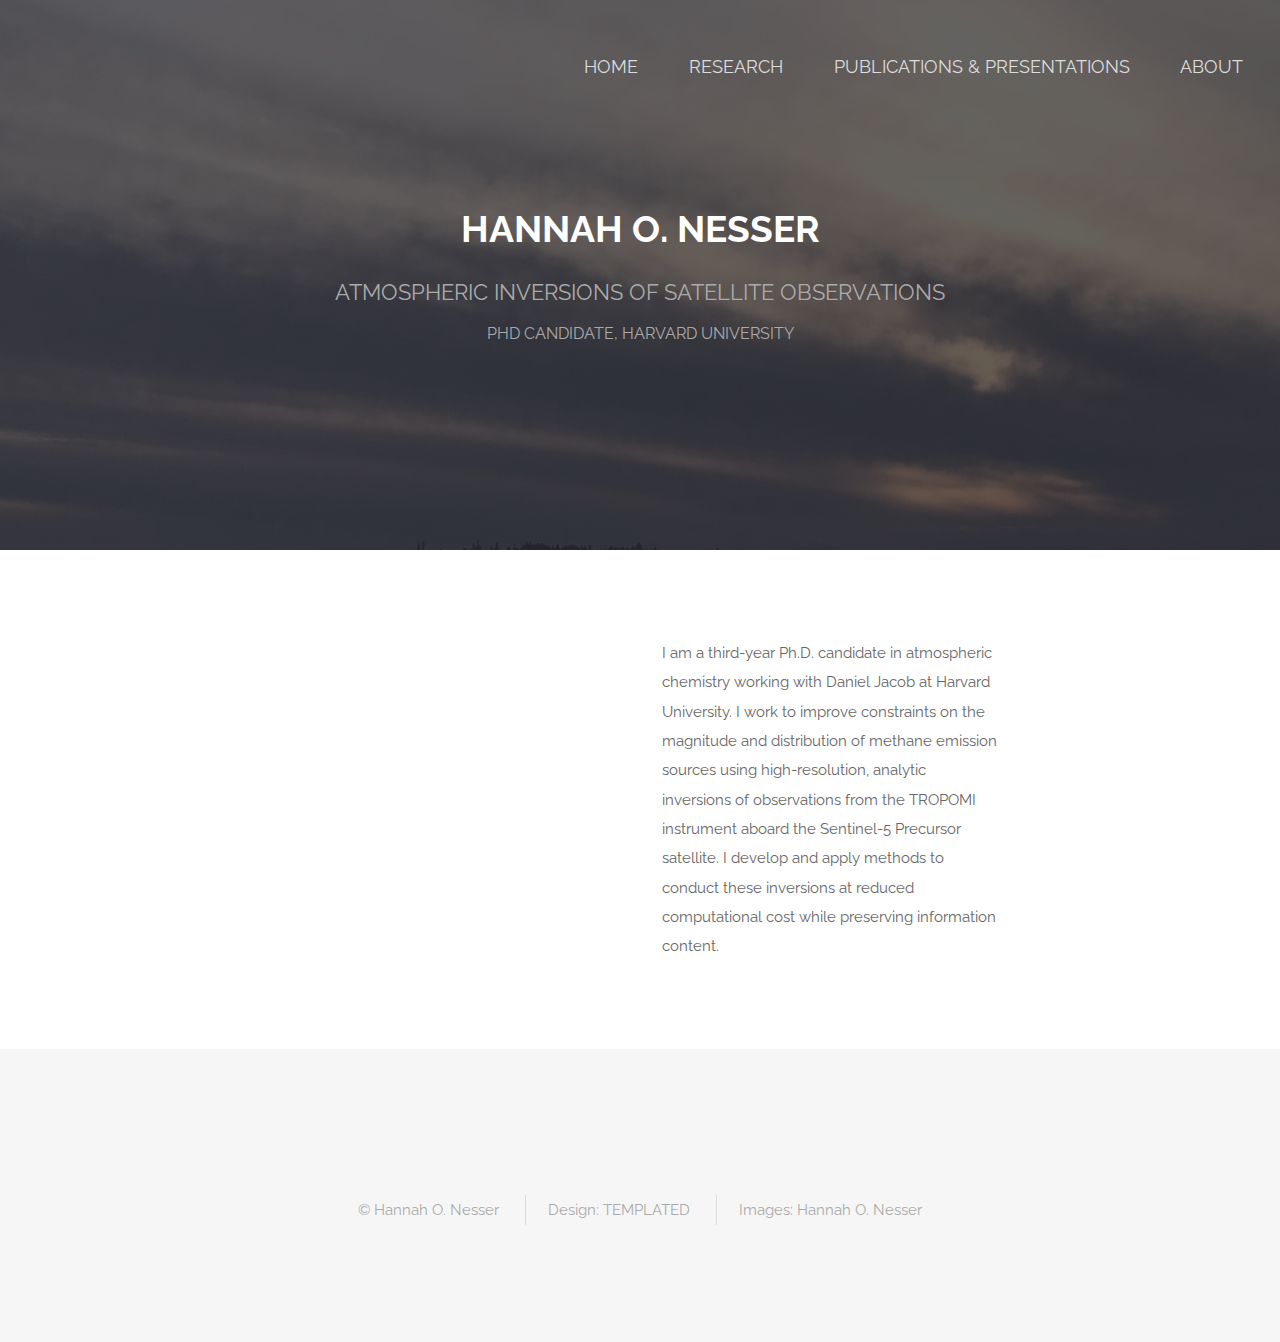
==== index.html @ ab5cacb0 "Many changes" ====
<!DOCTYPE HTML>
<!--
	Spatial by TEMPLATED
	templated.co @templatedco
	Released for free under the Creative Commons Attribution 3.0 license (templated.co/license)
-->
<html>
	<head>
		<title>Hannah Nesser</title>
		<meta charset="utf-8" />
		<meta name="viewport" content="width=device-width, initial-scale=1" />
		<link rel="stylesheet" href="assets/css/main.css" />
	</head>
	<body class="landing">

		<!-- Header -->
			<header id="header" class="alt">
				<nav id="nav">
					<ul>
						<li><a href="index.html">Home</a></li>
						<li><a href="research.html">Research</a></li>
						<li><a href="publications.html">Publications & Presentations</a></li>
						<li><a href="about.html">About</a></li>
					</ul>
				</nav>
			</header>

			<a href="#menu" class="navPanelToggle"><span class="fa fa-bars"></span></a>

		<!-- Banner -->
			<section id="banner">
				<h2>Hannah O. Nesser</h2>
				<p>Atmospheric Inversions of Satellite Observations<br /><font size="-0.1">PhD Candidate, Harvard University</font></p>
			</section>

			<!-- One -->
				<section id="one" class="wrapper style1">
					<div class="container 75%">
						<div class="row 200%">
							<div class="6u 12u$(medium)">
								<div class="image fit">
									<img src="images/headshot.jpg" alt="" />
								</div>
							</div>
							<div class="6u$ 12u$(medium)">
                <p>I am a third-year Ph.D. candidate in atmospheric chemistry working with Daniel Jacob at Harvard University. I work to improve constraints on the magnitude and distribution of methane emission sources using high-resolution, analytic inversions of observations from the TROPOMI instrument aboard the Sentinel-5 Precursor satellite. I develop and apply methods to conduct these inversions at reduced computational cost while preserving information content.</p>
							</div>
						</div>
					</div>
				</section>

			<!-- Two -->
				<!-- <section id="two" class="wrapper style2 special"> -->
					<!-- <div class="container"> -->
						<!-- <header class="major"> -->
							<!-- <h2>Research</h2> -->
						<!-- </header> -->
						<!-- <div class="row 150%"> -->
							<!-- <div class="6u 12u$(xsmall)"> -->
								<!-- <div class="image fit captioned"> -->
									<!-- <img src="images/pic02.jpg" alt="" /> -->
									<!-- <h3>Lorem ipsum dolor sit amet.</h3> -->
								<!-- </div> -->
							<!-- </div> -->
							<!-- <div class="6u$ 12u$(xsmall)"> -->
								<!-- <div class="image fit captioned"> -->
									<!-- <img src="images/pic03.jpg" alt="" /> -->
									<!-- <h3>Illum, maiores tempora cupid?</h3> -->
								<!-- </div> -->
							<!-- </div> -->
						<!-- </div> -->
						<!-- <ul class="actions"> -->
							<!-- <li><a href="#" class="button special big">Nulla luctus</a></li> -->
							<!-- <li><a href="#" class="button big">Sed vulputate</a></li> -->
						<!-- </ul> -->
					<!-- </div> -->
				<!-- </section> -->

						<!-- Three -->
<!-- 				<section id="three" class="wrapper style1"> -->
<!-- 					<div class="container"> -->
<!-- 						<header class="major special"> -->
<!-- 							<h2>Mauris vulputate dolor</h2> -->
<!-- 							<p>Feugiat sed lorem ipsum magna</p> -->
<!-- 						</header> -->
<!-- 						<div class="feature-grid"> -->
<!-- 							<div class="feature"> -->
<!-- 								<div class="image rounded"><img src="images/pic04.jpg" alt="" /></div> -->
<!-- 								<div class="content"> -->
<!-- 									<header> -->
<!-- 										<h4>Lorem ipsum</h4> -->
<!-- 										<p>Lorem ipsum dolor sit</p> -->
<!-- 									</header> -->
<!-- 									<p>Lorem ipsum dolor sit amet, consectetur adipisicing elit. Labore esse tenetur accusantium porro omnis, unde mollitia totam sit nesciunt consectetur.</p> -->
<!-- 								</div> -->
<!-- 							</div> -->
<!-- 							<div class="feature"> -->
<!-- 								<div class="image rounded"><img src="images/pic05.jpg" alt="" /></div> -->
<!-- 								<div class="content"> -->
<!-- 									<header> -->
<!-- 										<h4>Recusandae nemo</h4> -->
<!-- 										<p>Ratione maiores a, commodi</p> -->
<!-- 									</header> -->
<!-- 									<p>Animi mollitia optio culpa expedita. Dolorem alias minima culpa repellat. Dolores, fuga maiores ut obcaecati blanditiis, at aperiam doloremque.</p> -->
<!-- 								</div> -->
<!-- 							</div> -->
<!-- 							<div class="feature"> -->
<!-- 								<div class="image rounded"><img src="images/pic06.jpg" alt="" /></div> -->
<!-- 								<div class="content"> -->
<!-- 									<header> -->
<!-- 										<h4>Laudantium fugit</h4> -->
<!-- 										<p>Possimus ex reprehenderit eaque</p> -->
<!-- 									</header> -->
<!-- 									<p>Maiores iusto inventore fugit architecto est iste expedita commodi sed, quasi feugiat nam neque mollitia vitae omnis, ea natus facere.</p> -->
<!-- 								</div> -->
<!-- 							</div> -->
<!-- 							<div class="feature"> -->
<!-- 								<div class="image rounded"><img src="images/pic07.jpg" alt="" /></div> -->
<!-- 								<div class="content"> -->
<!-- 									<header> -->
<!-- 										<h4>Porro aliquam</h4> -->
<!-- 										<p>Quaerat, excepturi eveniet laboriosam</p> -->
<!-- 									</header> -->
<!-- 									<p>Vitae earum unde, autem labore voluptas ex, iste dolorum inventore natus consequatur iure similique obcaecati aut corporis hic in! Porro sed.</p> -->
<!-- 								</div> -->
<!-- 							</div> -->
<!-- 						</div> -->
<!-- 					</div> -->
<!-- 				</section> -->


		<!-- Footer -->
			<footer id="footer">
				<div class="container">
<!-- 					<ul class="icons">
						<li><a href="#" class="icon fa-facebook"></a></li>
						<li><a href="#" class="icon fa-twitter"></a></li>
						<li><a href="#" class="icon fa-instagram"></a></li>
					</ul> -->
					<ul class="copyright">
						<li>&copy; Hannah O. Nesser</li>
						<li>Design: <a href="http://templated.co">TEMPLATED</a></li>
						<li>Images: Hannah O. Nesser</li>
					</ul>
				</div>
			</footer>

		<!-- Scripts -->
			<script src="assets/js/jquery.min.js"></script>
			<script src="assets/js/skel.min.js"></script>
			<script src="assets/js/util.js"></script>
			<script src="assets/js/main.js"></script>

	</body>
</html>
---- assets/css/main.css ----
@import url(font-awesome.min.css);
@import url(https://fonts.googleapis.com/css?family=Raleway:400,700);

/*
	Spatial by TEMPLATED
	templated.co @templatedco
	Released for free under the Creative Commons Attribution 3.0 license (templated.co/license)
*/

/* Reset */

	html, body, div, span, applet, object, iframe, h1, h2, h3, h4, h5, h6, p, blockquote, pre, a, abbr, acronym, address, big, cite, code, del, dfn, em, img, ins, kbd, q, s, samp, small, strike, strong, sub, sup, tt, var, b, u, i, center, dl, dt, dd, ol, ul, li, fieldset, form, label, legend, table, caption, tbody, tfoot, thead, tr, th, td, article, aside, canvas, details, embed, figure, figcaption, footer, header, hgroup, menu, nav, output, ruby, section, summary, time, mark, audio, video {
		margin: 0;
		padding: 0;
		border: 0;
		font-size: 100%;
		font: inherit;
		vertical-align: baseline;
	}

	article, aside, details, figcaption, figure, footer, header, hgroup, menu, nav, section {
		display: block;
	}

	body {
		line-height: 1;
	}

	ol, ul {
		list-style: none;
	}

	blockquote, q {
		quotes: none;
	}

	blockquote:before, blockquote:after, q:before, q:after {
		content: '';
		content: none;
	}

	table {
		border-collapse: collapse;
		border-spacing: 0;
	}

	body {
		-webkit-text-size-adjust: none;
	}

/* Box Model */

	*, *:before, *:after {
		-moz-box-sizing: border-box;
		-webkit-box-sizing: border-box;
		box-sizing: border-box;
	}

/* Containers */

	.container {
		margin-left: auto;
		margin-right: auto;
	}

	.container.\31 25\25 {
		width: 100%;
		max-width: 100em;
		min-width: 80em;
	}

	.container.\37 5\25 {
		width: 60em;
	}

	.container.\35 0\25 {
		width: 40em;
	}

	.container.\32 5\25 {
		width: 20em;
	}

	.container {
		width: 80em;
	}

	@media screen and (max-width: 1680px) {

		.container.\31 25\25 {
			width: 100%;
			max-width: 100em;
			min-width: 80em;
		}

		.container.\37 5\25 {
			width: 60em;
		}

		.container.\35 0\25 {
			width: 40em;
		}

		.container.\32 5\25 {
			width: 20em;
		}

		.container {
			width: 80em;
		}

	}

	@media screen and (max-width: 1280px) {

		.container.\31 25\25 {
			width: 100%;
			max-width: 81.25em;
			min-width: 65em;
		}

		.container.\37 5\25 {
			width: 48.75em;
		}

		.container.\35 0\25 {
			width: 32.5em;
		}

		.container.\32 5\25 {
			width: 16.25em;
		}

		.container {
			width: 65em;
		}

	}

	@media screen and (max-width: 980px) {

		.container.\31 25\25 {
			width: 100%;
			max-width: 112.5%;
			min-width: 90%;
		}

		.container.\37 5\25 {
			width: 67.5%;
		}

		.container.\35 0\25 {
			width: 45%;
		}

		.container.\32 5\25 {
			width: 22.5%;
		}

		.container {
			width: 90%;
		}

	}

	@media screen and (max-width: 736px) {

		.container.\31 25\25 {
			width: 100%;
			max-width: 112.5%;
			min-width: 90%;
		}

		.container.\37 5\25 {
			width: 67.5%;
		}

		.container.\35 0\25 {
			width: 45%;
		}

		.container.\32 5\25 {
			width: 22.5%;
		}

		.container {
			width: 90% !important;
		}

	}

	@media screen and (max-width: 480px) {

		.container.\31 25\25 {
			width: 100%;
			max-width: 112.5%;
			min-width: 90%;
		}

		.container.\37 5\25 {
			width: 67.5%;
		}

		.container.\35 0\25 {
			width: 45%;
		}

		.container.\32 5\25 {
			width: 22.5%;
		}

		.container {
			width: 90% !important;
		}

	}

/* Grid */

	.row {
		border-bottom: solid 1px transparent;
		-moz-box-sizing: border-box;
		-webkit-box-sizing: border-box;
		box-sizing: border-box;
	}

	.row > * {
		float: left;
		-moz-box-sizing: border-box;
		-webkit-box-sizing: border-box;
		box-sizing: border-box;
	}

	.row:after, .row:before {
		content: '';
		display: block;
		clear: both;
		height: 0;
	}

	.row.uniform > * > :first-child {
		margin-top: 0;
	}

	.row.uniform > * > :last-child {
		margin-bottom: 0;
	}

	.row.\30 \25 > * {
		padding: 0 0 0 0em;
	}

	.row.\30 \25 {
		margin: 0 0 -1px 0em;
	}

	.row.uniform.\30 \25 > * {
		padding: 0em 0 0 0em;
	}

	.row.uniform.\30 \25 {
		margin: 0em 0 -1px 0em;
	}

	.row > * {
		padding: 0 0 0 2em;
	}

	.row {
		margin: 0 0 -1px -2em;
	}

	.row.uniform > * {
		padding: 2em 0 0 2em;
	}

	.row.uniform {
		margin: -2em 0 -1px -2em;
	}

	.row.\32 00\25 > * {
		padding: 0 0 0 4em;
	}

	.row.\32 00\25 {
		margin: 0 0 -1px -4em;
	}

	.row.uniform.\32 00\25 > * {
		padding: 4em 0 0 4em;
	}

	.row.uniform.\32 00\25 {
		margin: -4em 0 -1px -4em;
	}

	.row.\31 50\25 > * {
		padding: 0 0 0 3em;
	}

	.row.\31 50\25 {
		margin: 0 0 -1px -3em;
	}

	.row.uniform.\31 50\25 > * {
		padding: 3em 0 0 3em;
	}

	.row.uniform.\31 50\25 {
		margin: -3em 0 -1px -3em;
	}

	.row.\35 0\25 > * {
		padding: 0 0 0 1em;
	}

	.row.\35 0\25 {
		margin: 0 0 -1px -1em;
	}

	.row.uniform.\35 0\25 > * {
		padding: 1em 0 0 1em;
	}

	.row.uniform.\35 0\25 {
		margin: -1em 0 -1px -1em;
	}

	.row.\32 5\25 > * {
		padding: 0 0 0 0.5em;
	}

	.row.\32 5\25 {
		margin: 0 0 -1px -0.5em;
	}

	.row.uniform.\32 5\25 > * {
		padding: 0.5em 0 0 0.5em;
	}

	.row.uniform.\32 5\25 {
		margin: -0.5em 0 -1px -0.5em;
	}

	.\31 2u, .\31 2u\24 {
		width: 100%;
		clear: none;
		margin-left: 0;
	}

	.\31 1u, .\31 1u\24 {
		width: 91.6666666667%;
		clear: none;
		margin-left: 0;
	}

	.\31 0u, .\31 0u\24 {
		width: 83.3333333333%;
		clear: none;
		margin-left: 0;
	}

	.\39 u, .\39 u\24 {
		width: 75%;
		clear: none;
		margin-left: 0;
	}

	.\38 u, .\38 u\24 {
		width: 66.6666666667%;
		clear: none;
		margin-left: 0;
	}

	.\37 u, .\37 u\24 {
		width: 58.3333333333%;
		clear: none;
		margin-left: 0;
	}

	.\36 u, .\36 u\24 {
		width: 50%;
		clear: none;
		margin-left: 0;
	}

	.\35 u, .\35 u\24 {
		width: 41.6666666667%;
		clear: none;
		margin-left: 0;
	}

	.\34 u, .\34 u\24 {
		width: 33.3333333333%;
		clear: none;
		margin-left: 0;
	}

	.\33 u, .\33 u\24 {
		width: 25%;
		clear: none;
		margin-left: 0;
	}

	.\32 u, .\32 u\24 {
		width: 16.6666666667%;
		clear: none;
		margin-left: 0;
	}

	.\31 u, .\31 u\24 {
		width: 8.3333333333%;
		clear: none;
		margin-left: 0;
	}

	.\31 2u\24 + *,
	.\31 1u\24 + *,
	.\31 0u\24 + *,
	.\39 u\24 + *,
	.\38 u\24 + *,
	.\37 u\24 + *,
	.\36 u\24 + *,
	.\35 u\24 + *,
	.\34 u\24 + *,
	.\33 u\24 + *,
	.\32 u\24 + *,
	.\31 u\24 + * {
		clear: left;
	}

	.\-11u {
		margin-left: 91.66667%;
	}

	.\-10u {
		margin-left: 83.33333%;
	}

	.\-9u {
		margin-left: 75%;
	}

	.\-8u {
		margin-left: 66.66667%;
	}

	.\-7u {
		margin-left: 58.33333%;
	}

	.\-6u {
		margin-left: 50%;
	}

	.\-5u {
		margin-left: 41.66667%;
	}

	.\-4u {
		margin-left: 33.33333%;
	}

	.\-3u {
		margin-left: 25%;
	}

	.\-2u {
		margin-left: 16.66667%;
	}

	.\-1u {
		margin-left: 8.33333%;
	}

	@media screen and (max-width: 1680px) {

		.row > * {
			padding: 0 0 0 2em;
		}

		.row {
			margin: 0 0 -1px -2em;
		}

		.row.uniform > * {
			padding: 2em 0 0 2em;
		}

		.row.uniform {
			margin: -2em 0 -1px -2em;
		}

		.row.\32 00\25 > * {
			padding: 0 0 0 4em;
		}

		.row.\32 00\25 {
			margin: 0 0 -1px -4em;
		}

		.row.uniform.\32 00\25 > * {
			padding: 4em 0 0 4em;
		}

		.row.uniform.\32 00\25 {
			margin: -4em 0 -1px -4em;
		}

		.row.\31 50\25 > * {
			padding: 0 0 0 3em;
		}

		.row.\31 50\25 {
			margin: 0 0 -1px -3em;
		}

		.row.uniform.\31 50\25 > * {
			padding: 3em 0 0 3em;
		}

		.row.uniform.\31 50\25 {
			margin: -3em 0 -1px -3em;
		}

		.row.\35 0\25 > * {
			padding: 0 0 0 1em;
		}

		.row.\35 0\25 {
			margin: 0 0 -1px -1em;
		}

		.row.uniform.\35 0\25 > * {
			padding: 1em 0 0 1em;
		}

		.row.uniform.\35 0\25 {
			margin: -1em 0 -1px -1em;
		}

		.row.\32 5\25 > * {
			padding: 0 0 0 0.5em;
		}

		.row.\32 5\25 {
			margin: 0 0 -1px -0.5em;
		}

		.row.uniform.\32 5\25 > * {
			padding: 0.5em 0 0 0.5em;
		}

		.row.uniform.\32 5\25 {
			margin: -0.5em 0 -1px -0.5em;
		}

		.\31 2u\28xlarge\29, .\31 2u\24\28xlarge\29 {
			width: 100%;
			clear: none;
			margin-left: 0;
		}

		.\31 1u\28xlarge\29, .\31 1u\24\28xlarge\29 {
			width: 91.6666666667%;
			clear: none;
			margin-left: 0;
		}

		.\31 0u\28xlarge\29, .\31 0u\24\28xlarge\29 {
			width: 83.3333333333%;
			clear: none;
			margin-left: 0;
		}

		.\39 u\28xlarge\29, .\39 u\24\28xlarge\29 {
			width: 75%;
			clear: none;
			margin-left: 0;
		}

		.\38 u\28xlarge\29, .\38 u\24\28xlarge\29 {
			width: 66.6666666667%;
			clear: none;
			margin-left: 0;
		}

		.\37 u\28xlarge\29, .\37 u\24\28xlarge\29 {
			width: 58.3333333333%;
			clear: none;
			margin-left: 0;
		}

		.\36 u\28xlarge\29, .\36 u\24\28xlarge\29 {
			width: 50%;
			clear: none;
			margin-left: 0;
		}

		.\35 u\28xlarge\29, .\35 u\24\28xlarge\29 {
			width: 41.6666666667%;
			clear: none;
			margin-left: 0;
		}

		.\34 u\28xlarge\29, .\34 u\24\28xlarge\29 {
			width: 33.3333333333%;
			clear: none;
			margin-left: 0;
		}

		.\33 u\28xlarge\29, .\33 u\24\28xlarge\29 {
			width: 25%;
			clear: none;
			margin-left: 0;
		}

		.\32 u\28xlarge\29, .\32 u\24\28xlarge\29 {
			width: 16.6666666667%;
			clear: none;
			margin-left: 0;
		}

		.\31 u\28xlarge\29, .\31 u\24\28xlarge\29 {
			width: 8.3333333333%;
			clear: none;
			margin-left: 0;
		}

		.\31 2u\24\28xlarge\29 + *,
		.\31 1u\24\28xlarge\29 + *,
		.\31 0u\24\28xlarge\29 + *,
		.\39 u\24\28xlarge\29 + *,
		.\38 u\24\28xlarge\29 + *,
		.\37 u\24\28xlarge\29 + *,
		.\36 u\24\28xlarge\29 + *,
		.\35 u\24\28xlarge\29 + *,
		.\34 u\24\28xlarge\29 + *,
		.\33 u\24\28xlarge\29 + *,
		.\32 u\24\28xlarge\29 + *,
		.\31 u\24\28xlarge\29 + * {
			clear: left;
		}

		.\-11u\28xlarge\29 {
			margin-left: 91.66667%;
		}

		.\-10u\28xlarge\29 {
			margin-left: 83.33333%;
		}

		.\-9u\28xlarge\29 {
			margin-left: 75%;
		}

		.\-8u\28xlarge\29 {
			margin-left: 66.66667%;
		}

		.\-7u\28xlarge\29 {
			margin-left: 58.33333%;
		}

		.\-6u\28xlarge\29 {
			margin-left: 50%;
		}

		.\-5u\28xlarge\29 {
			margin-left: 41.66667%;
		}

		.\-4u\28xlarge\29 {
			margin-left: 33.33333%;
		}

		.\-3u\28xlarge\29 {
			margin-left: 25%;
		}

		.\-2u\28xlarge\29 {
			margin-left: 16.66667%;
		}

		.\-1u\28xlarge\29 {
			margin-left: 8.33333%;
		}

	}

	@media screen and (max-width: 1280px) {

		.row > * {
			padding: 0 0 0 1.5em;
		}

		.row {
			margin: 0 0 -1px -1.5em;
		}

		.row.uniform > * {
			padding: 1.5em 0 0 1.5em;
		}

		.row.uniform {
			margin: -1.5em 0 -1px -1.5em;
		}

		.row.\32 00\25 > * {
			padding: 0 0 0 3em;
		}

		.row.\32 00\25 {
			margin: 0 0 -1px -3em;
		}

		.row.uniform.\32 00\25 > * {
			padding: 3em 0 0 3em;
		}

		.row.uniform.\32 00\25 {
			margin: -3em 0 -1px -3em;
		}

		.row.\31 50\25 > * {
			padding: 0 0 0 2.25em;
		}

		.row.\31 50\25 {
			margin: 0 0 -1px -2.25em;
		}

		.row.uniform.\31 50\25 > * {
			padding: 2.25em 0 0 2.25em;
		}

		.row.uniform.\31 50\25 {
			margin: -2.25em 0 -1px -2.25em;
		}

		.row.\35 0\25 > * {
			padding: 0 0 0 0.75em;
		}

		.row.\35 0\25 {
			margin: 0 0 -1px -0.75em;
		}

		.row.uniform.\35 0\25 > * {
			padding: 0.75em 0 0 0.75em;
		}

		.row.uniform.\35 0\25 {
			margin: -0.75em 0 -1px -0.75em;
		}

		.row.\32 5\25 > * {
			padding: 0 0 0 0.375em;
		}

		.row.\32 5\25 {
			margin: 0 0 -1px -0.375em;
		}

		.row.uniform.\32 5\25 > * {
			padding: 0.375em 0 0 0.375em;
		}

		.row.uniform.\32 5\25 {
			margin: -0.375em 0 -1px -0.375em;
		}

		.\31 2u\28large\29, .\31 2u\24\28large\29 {
			width: 100%;
			clear: none;
			margin-left: 0;
		}

		.\31 1u\28large\29, .\31 1u\24\28large\29 {
			width: 91.6666666667%;
			clear: none;
			margin-left: 0;
		}

		.\31 0u\28large\29, .\31 0u\24\28large\29 {
			width: 83.3333333333%;
			clear: none;
			margin-left: 0;
		}

		.\39 u\28large\29, .\39 u\24\28large\29 {
			width: 75%;
			clear: none;
			margin-left: 0;
		}

		.\38 u\28large\29, .\38 u\24\28large\29 {
			width: 66.6666666667%;
			clear: none;
			margin-left: 0;
		}

		.\37 u\28large\29, .\37 u\24\28large\29 {
			width: 58.3333333333%;
			clear: none;
			margin-left: 0;
		}

		.\36 u\28large\29, .\36 u\24\28large\29 {
			width: 50%;
			clear: none;
			margin-left: 0;
		}

		.\35 u\28large\29, .\35 u\24\28large\29 {
			width: 41.6666666667%;
			clear: none;
			margin-left: 0;
		}

		.\34 u\28large\29, .\34 u\24\28large\29 {
			width: 33.3333333333%;
			clear: none;
			margin-left: 0;
		}

		.\33 u\28large\29, .\33 u\24\28large\29 {
			width: 25%;
			clear: none;
			margin-left: 0;
		}

		.\32 u\28large\29, .\32 u\24\28large\29 {
			width: 16.6666666667%;
			clear: none;
			margin-left: 0;
		}

		.\31 u\28large\29, .\31 u\24\28large\29 {
			width: 8.3333333333%;
			clear: none;
			margin-left: 0;
		}

		.\31 2u\24\28large\29 + *,
		.\31 1u\24\28large\29 + *,
		.\31 0u\24\28large\29 + *,
		.\39 u\24\28large\29 + *,
		.\38 u\24\28large\29 + *,
		.\37 u\24\28large\29 + *,
		.\36 u\24\28large\29 + *,
		.\35 u\24\28large\29 + *,
		.\34 u\24\28large\29 + *,
		.\33 u\24\28large\29 + *,
		.\32 u\24\28large\29 + *,
		.\31 u\24\28large\29 + * {
			clear: left;
		}

		.\-11u\28large\29 {
			margin-left: 91.66667%;
		}

		.\-10u\28large\29 {
			margin-left: 83.33333%;
		}

		.\-9u\28large\29 {
			margin-left: 75%;
		}

		.\-8u\28large\29 {
			margin-left: 66.66667%;
		}

		.\-7u\28large\29 {
			margin-left: 58.33333%;
		}

		.\-6u\28large\29 {
			margin-left: 50%;
		}

		.\-5u\28large\29 {
			margin-left: 41.66667%;
		}

		.\-4u\28large\29 {
			margin-left: 33.33333%;
		}

		.\-3u\28large\29 {
			margin-left: 25%;
		}

		.\-2u\28large\29 {
			margin-left: 16.66667%;
		}

		.\-1u\28large\29 {
			margin-left: 8.33333%;
		}

	}

	@media screen and (max-width: 980px) {

		.row > * {
			padding: 0 0 0 1.5em;
		}

		.row {
			margin: 0 0 -1px -1.5em;
		}

		.row.uniform > * {
			padding: 1.5em 0 0 1.5em;
		}

		.row.uniform {
			margin: -1.5em 0 -1px -1.5em;
		}

		.row.\32 00\25 > * {
			padding: 0 0 0 3em;
		}

		.row.\32 00\25 {
			margin: 0 0 -1px -3em;
		}

		.row.uniform.\32 00\25 > * {
			padding: 3em 0 0 3em;
		}

		.row.uniform.\32 00\25 {
			margin: -3em 0 -1px -3em;
		}

		.row.\31 50\25 > * {
			padding: 0 0 0 2.25em;
		}

		.row.\31 50\25 {
			margin: 0 0 -1px -2.25em;
		}

		.row.uniform.\31 50\25 > * {
			padding: 2.25em 0 0 2.25em;
		}

		.row.uniform.\31 50\25 {
			margin: -2.25em 0 -1px -2.25em;
		}

		.row.\35 0\25 > * {
			padding: 0 0 0 0.75em;
		}

		.row.\35 0\25 {
			margin: 0 0 -1px -0.75em;
		}

		.row.uniform.\35 0\25 > * {
			padding: 0.75em 0 0 0.75em;
		}

		.row.uniform.\35 0\25 {
			margin: -0.75em 0 -1px -0.75em;
		}

		.row.\32 5\25 > * {
			padding: 0 0 0 0.375em;
		}

		.row.\32 5\25 {
			margin: 0 0 -1px -0.375em;
		}

		.row.uniform.\32 5\25 > * {
			padding: 0.375em 0 0 0.375em;
		}

		.row.uniform.\32 5\25 {
			margin: -0.375em 0 -1px -0.375em;
		}

		.\31 2u\28medium\29, .\31 2u\24\28medium\29 {
			width: 100%;
			clear: none;
			margin-left: 0;
		}

		.\31 1u\28medium\29, .\31 1u\24\28medium\29 {
			width: 91.6666666667%;
			clear: none;
			margin-left: 0;
		}

		.\31 0u\28medium\29, .\31 0u\24\28medium\29 {
			width: 83.3333333333%;
			clear: none;
			margin-left: 0;
		}

		.\39 u\28medium\29, .\39 u\24\28medium\29 {
			width: 75%;
			clear: none;
			margin-left: 0;
		}

		.\38 u\28medium\29, .\38 u\24\28medium\29 {
			width: 66.6666666667%;
			clear: none;
			margin-left: 0;
		}

		.\37 u\28medium\29, .\37 u\24\28medium\29 {
			width: 58.3333333333%;
			clear: none;
			margin-left: 0;
		}

		.\36 u\28medium\29, .\36 u\24\28medium\29 {
			width: 50%;
			clear: none;
			margin-left: 0;
		}

		.\35 u\28medium\29, .\35 u\24\28medium\29 {
			width: 41.6666666667%;
			clear: none;
			margin-left: 0;
		}

		.\34 u\28medium\29, .\34 u\24\28medium\29 {
			width: 33.3333333333%;
			clear: none;
			margin-left: 0;
		}

		.\33 u\28medium\29, .\33 u\24\28medium\29 {
			width: 25%;
			clear: none;
			margin-left: 0;
		}

		.\32 u\28medium\29, .\32 u\24\28medium\29 {
			width: 16.6666666667%;
			clear: none;
			margin-left: 0;
		}

		.\31 u\28medium\29, .\31 u\24\28medium\29 {
			width: 8.3333333333%;
			clear: none;
			margin-left: 0;
		}

		.\31 2u\24\28medium\29 + *,
		.\31 1u\24\28medium\29 + *,
		.\31 0u\24\28medium\29 + *,
		.\39 u\24\28medium\29 + *,
		.\38 u\24\28medium\29 + *,
		.\37 u\24\28medium\29 + *,
		.\36 u\24\28medium\29 + *,
		.\35 u\24\28medium\29 + *,
		.\34 u\24\28medium\29 + *,
		.\33 u\24\28medium\29 + *,
		.\32 u\24\28medium\29 + *,
		.\31 u\24\28medium\29 + * {
			clear: left;
		}

		.\-11u\28medium\29 {
			margin-left: 91.66667%;
		}

		.\-10u\28medium\29 {
			margin-left: 83.33333%;
		}

		.\-9u\28medium\29 {
			margin-left: 75%;
		}

		.\-8u\28medium\29 {
			margin-left: 66.66667%;
		}

		.\-7u\28medium\29 {
			margin-left: 58.33333%;
		}

		.\-6u\28medium\29 {
			margin-left: 50%;
		}

		.\-5u\28medium\29 {
			margin-left: 41.66667%;
		}

		.\-4u\28medium\29 {
			margin-left: 33.33333%;
		}

		.\-3u\28medium\29 {
			margin-left: 25%;
		}

		.\-2u\28medium\29 {
			margin-left: 16.66667%;
		}

		.\-1u\28medium\29 {
			margin-left: 8.33333%;
		}

	}

	@media screen and (max-width: 736px) {

		.row > * {
			padding: 0 0 0 1.25em;
		}

		.row {
			margin: 0 0 -1px -1.25em;
		}

		.row.uniform > * {
			padding: 1.25em 0 0 1.25em;
		}

		.row.uniform {
			margin: -1.25em 0 -1px -1.25em;
		}

		.row.\32 00\25 > * {
			padding: 0 0 0 2.5em;
		}

		.row.\32 00\25 {
			margin: 0 0 -1px -2.5em;
		}

		.row.uniform.\32 00\25 > * {
			padding: 2.5em 0 0 2.5em;
		}

		.row.uniform.\32 00\25 {
			margin: -2.5em 0 -1px -2.5em;
		}

		.row.\31 50\25 > * {
			padding: 0 0 0 1.875em;
		}

		.row.\31 50\25 {
			margin: 0 0 -1px -1.875em;
		}

		.row.uniform.\31 50\25 > * {
			padding: 1.875em 0 0 1.875em;
		}

		.row.uniform.\31 50\25 {
			margin: -1.875em 0 -1px -1.875em;
		}

		.row.\35 0\25 > * {
			padding: 0 0 0 0.625em;
		}

		.row.\35 0\25 {
			margin: 0 0 -1px -0.625em;
		}

		.row.uniform.\35 0\25 > * {
			padding: 0.625em 0 0 0.625em;
		}

		.row.uniform.\35 0\25 {
			margin: -0.625em 0 -1px -0.625em;
		}

		.row.\32 5\25 > * {
			padding: 0 0 0 0.3125em;
		}

		.row.\32 5\25 {
			margin: 0 0 -1px -0.3125em;
		}

		.row.uniform.\32 5\25 > * {
			padding: 0.3125em 0 0 0.3125em;
		}

		.row.uniform.\32 5\25 {
			margin: -0.3125em 0 -1px -0.3125em;
		}

		.\31 2u\28small\29, .\31 2u\24\28small\29 {
			width: 100%;
			clear: none;
			margin-left: 0;
		}

		.\31 1u\28small\29, .\31 1u\24\28small\29 {
			width: 91.6666666667%;
			clear: none;
			margin-left: 0;
		}

		.\31 0u\28small\29, .\31 0u\24\28small\29 {
			width: 83.3333333333%;
			clear: none;
			margin-left: 0;
		}

		.\39 u\28small\29, .\39 u\24\28small\29 {
			width: 75%;
			clear: none;
			margin-left: 0;
		}

		.\38 u\28small\29, .\38 u\24\28small\29 {
			width: 66.6666666667%;
			clear: none;
			margin-left: 0;
		}

		.\37 u\28small\29, .\37 u\24\28small\29 {
			width: 58.3333333333%;
			clear: none;
			margin-left: 0;
		}

		.\36 u\28small\29, .\36 u\24\28small\29 {
			width: 50%;
			clear: none;
			margin-left: 0;
		}

		.\35 u\28small\29, .\35 u\24\28small\29 {
			width: 41.6666666667%;
			clear: none;
			margin-left: 0;
		}

		.\34 u\28small\29, .\34 u\24\28small\29 {
			width: 33.3333333333%;
			clear: none;
			margin-left: 0;
		}

		.\33 u\28small\29, .\33 u\24\28small\29 {
			width: 25%;
			clear: none;
			margin-left: 0;
		}

		.\32 u\28small\29, .\32 u\24\28small\29 {
			width: 16.6666666667%;
			clear: none;
			margin-left: 0;
		}

		.\31 u\28small\29, .\31 u\24\28small\29 {
			width: 8.3333333333%;
			clear: none;
			margin-left: 0;
		}

		.\31 2u\24\28small\29 + *,
		.\31 1u\24\28small\29 + *,
		.\31 0u\24\28small\29 + *,
		.\39 u\24\28small\29 + *,
		.\38 u\24\28small\29 + *,
		.\37 u\24\28small\29 + *,
		.\36 u\24\28small\29 + *,
		.\35 u\24\28small\29 + *,
		.\34 u\24\28small\29 + *,
		.\33 u\24\28small\29 + *,
		.\32 u\24\28small\29 + *,
		.\31 u\24\28small\29 + * {
			clear: left;
		}

		.\-11u\28small\29 {
			margin-left: 91.66667%;
		}

		.\-10u\28small\29 {
			margin-left: 83.33333%;
		}

		.\-9u\28small\29 {
			margin-left: 75%;
		}

		.\-8u\28small\29 {
			margin-left: 66.66667%;
		}

		.\-7u\28small\29 {
			margin-left: 58.33333%;
		}

		.\-6u\28small\29 {
			margin-left: 50%;
		}

		.\-5u\28small\29 {
			margin-left: 41.66667%;
		}

		.\-4u\28small\29 {
			margin-left: 33.33333%;
		}

		.\-3u\28small\29 {
			margin-left: 25%;
		}

		.\-2u\28small\29 {
			margin-left: 16.66667%;
		}

		.\-1u\28small\29 {
			margin-left: 8.33333%;
		}

	}

	@media screen and (max-width: 480px) {

		.row > * {
			padding: 0 0 0 1.25em;
		}

		.row {
			margin: 0 0 -1px -1.25em;
		}

		.row.uniform > * {
			padding: 1.25em 0 0 1.25em;
		}

		.row.uniform {
			margin: -1.25em 0 -1px -1.25em;
		}

		.row.\32 00\25 > * {
			padding: 0 0 0 2.5em;
		}

		.row.\32 00\25 {
			margin: 0 0 -1px -2.5em;
		}

		.row.uniform.\32 00\25 > * {
			padding: 2.5em 0 0 2.5em;
		}

		.row.uniform.\32 00\25 {
			margin: -2.5em 0 -1px -2.5em;
		}

		.row.\31 50\25 > * {
			padding: 0 0 0 1.875em;
		}

		.row.\31 50\25 {
			margin: 0 0 -1px -1.875em;
		}

		.row.uniform.\31 50\25 > * {
			padding: 1.875em 0 0 1.875em;
		}

		.row.uniform.\31 50\25 {
			margin: -1.875em 0 -1px -1.875em;
		}

		.row.\35 0\25 > * {
			padding: 0 0 0 0.625em;
		}

		.row.\35 0\25 {
			margin: 0 0 -1px -0.625em;
		}

		.row.uniform.\35 0\25 > * {
			padding: 0.625em 0 0 0.625em;
		}

		.row.uniform.\35 0\25 {
			margin: -0.625em 0 -1px -0.625em;
		}

		.row.\32 5\25 > * {
			padding: 0 0 0 0.3125em;
		}

		.row.\32 5\25 {
			margin: 0 0 -1px -0.3125em;
		}

		.row.uniform.\32 5\25 > * {
			padding: 0.3125em 0 0 0.3125em;
		}

		.row.uniform.\32 5\25 {
			margin: -0.3125em 0 -1px -0.3125em;
		}

		.\31 2u\28xsmall\29, .\31 2u\24\28xsmall\29 {
			width: 100%;
			clear: none;
			margin-left: 0;
		}

		.\31 1u\28xsmall\29, .\31 1u\24\28xsmall\29 {
			width: 91.6666666667%;
			clear: none;
			margin-left: 0;
		}

		.\31 0u\28xsmall\29, .\31 0u\24\28xsmall\29 {
			width: 83.3333333333%;
			clear: none;
			margin-left: 0;
		}

		.\39 u\28xsmall\29, .\39 u\24\28xsmall\29 {
			width: 75%;
			clear: none;
			margin-left: 0;
		}

		.\38 u\28xsmall\29, .\38 u\24\28xsmall\29 {
			width: 66.6666666667%;
			clear: none;
			margin-left: 0;
		}

		.\37 u\28xsmall\29, .\37 u\24\28xsmall\29 {
			width: 58.3333333333%;
			clear: none;
			margin-left: 0;
		}

		.\36 u\28xsmall\29, .\36 u\24\28xsmall\29 {
			width: 50%;
			clear: none;
			margin-left: 0;
		}

		.\35 u\28xsmall\29, .\35 u\24\28xsmall\29 {
			width: 41.6666666667%;
			clear: none;
			margin-left: 0;
		}

		.\34 u\28xsmall\29, .\34 u\24\28xsmall\29 {
			width: 33.3333333333%;
			clear: none;
			margin-left: 0;
		}

		.\33 u\28xsmall\29, .\33 u\24\28xsmall\29 {
			width: 25%;
			clear: none;
			margin-left: 0;
		}

		.\32 u\28xsmall\29, .\32 u\24\28xsmall\29 {
			width: 16.6666666667%;
			clear: none;
			margin-left: 0;
		}

		.\31 u\28xsmall\29, .\31 u\24\28xsmall\29 {
			width: 8.3333333333%;
			clear: none;
			margin-left: 0;
		}

		.\31 2u\24\28xsmall\29 + *,
		.\31 1u\24\28xsmall\29 + *,
		.\31 0u\24\28xsmall\29 + *,
		.\39 u\24\28xsmall\29 + *,
		.\38 u\24\28xsmall\29 + *,
		.\37 u\24\28xsmall\29 + *,
		.\36 u\24\28xsmall\29 + *,
		.\35 u\24\28xsmall\29 + *,
		.\34 u\24\28xsmall\29 + *,
		.\33 u\24\28xsmall\29 + *,
		.\32 u\24\28xsmall\29 + *,
		.\31 u\24\28xsmall\29 + * {
			clear: left;
		}

		.\-11u\28xsmall\29 {
			margin-left: 91.66667%;
		}

		.\-10u\28xsmall\29 {
			margin-left: 83.33333%;
		}

		.\-9u\28xsmall\29 {
			margin-left: 75%;
		}

		.\-8u\28xsmall\29 {
			margin-left: 66.66667%;
		}

		.\-7u\28xsmall\29 {
			margin-left: 58.33333%;
		}

		.\-6u\28xsmall\29 {
			margin-left: 50%;
		}

		.\-5u\28xsmall\29 {
			margin-left: 41.66667%;
		}

		.\-4u\28xsmall\29 {
			margin-left: 33.33333%;
		}

		.\-3u\28xsmall\29 {
			margin-left: 25%;
		}

		.\-2u\28xsmall\29 {
			margin-left: 16.66667%;
		}

		.\-1u\28xsmall\29 {
			margin-left: 8.33333%;
		}

	}

/* Basic */

	@-ms-viewport {
		width: device-width;
	}

	body {
		-ms-overflow-style: scrollbar;
	}

	@media screen and (max-width: 480px) {

		html, body {
			min-width: 320px;
		}

	}

	body {
		background: #fff;
		padding-top: 6em;
	}

		body.landing {
			padding-top: 0 !important;
		}

		@media screen and (max-width: 980px) {

			body {
				padding-top: 2em;
			}

		}

		body.is-loading *, body.is-loading *:before, body.is-loading *:after {
			-moz-animation: none !important;
			-webkit-animation: none !important;
			-ms-animation: none !important;
			animation: none !important;
			-moz-transition: none !important;
			-webkit-transition: none !important;
			-ms-transition: none !important;
			transition: none !important;
		}

/* Type */

	body {
		background-color: #fff;
		color: #666;
	}

	body, input, select, textarea {
		font-family: "Raleway", Arial, Helvetica, sans-serif;
		font-size: 13pt;
		font-weight: 400;
		line-height: 2em;
	}

		@media screen and (max-width: 1680px) {

			body, input, select, textarea {
				font-size: 11pt;
			}

		}

		@media screen and (max-width: 1280px) {

			body, input, select, textarea {
				font-size: 11pt;
			}

		}

		@media screen and (max-width: 980px) {

			body, input, select, textarea {
				font-size: 12pt;
			}

		}

		@media screen and (max-width: 736px) {

			body, input, select, textarea {
				font-size: 12pt;
			}

		}

		@media screen and (max-width: 480px) {

			body, input, select, textarea {
				font-size: 12pt;
			}

		}

	a {
		text-decoration: underline;
		color: #f32853;
	}

		a:hover {
			text-decoration: none;
		}

	strong, b {
		color: #484848;
		font-weight: 700;
	}

	em, i {
		font-style: italic;
	}

	p {
		margin: 0 0 2em 0;
	}

	h1, h2, h3, h4, h5, h6 {
		color: #484848;
		font-weight: 700;
		line-height: 1em;
		margin: 0 0 1em 0;
		text-transform: uppercase;
	}

		h1 a, h2 a, h3 a, h4 a, h5 a, h6 a {
			color: inherit;
			text-decoration: none;
		}

	h2 {
		font-size: 1.75em;
		line-height: 1.5em;
	}

	h3 {
		font-size: 1.35em;
		line-height: 1.5em;
	}

	h4 {
		font-size: 1.1em;
		line-height: 1.5em;
	}

	h5 {
		font-size: 0.9em;
		line-height: 1.5em;
	}

	h6 {
		font-size: 0.7em;
		line-height: 1.5em;
	}

	sub {
		font-size: 0.8em;
		position: relative;
		top: 0.5em;
	}

	sup {
		font-size: 0.8em;
		position: relative;
		top: -0.5em;
	}

	blockquote {
		border-left: solid 4px;
		font-style: italic;
		margin: 0 0 2em 0;
		padding: 0.5em 0 0.5em 2em;
	}

	code {
		background: rgba(144, 144, 144, 0.075);
		border-radius: 4px;
		border: solid 1px;
		font-family: "Courier New", monospace;
		font-size: 0.9em;
		margin: 0 0.25em;
		padding: 0.25em 0.65em;
	}

	pre {
		-webkit-overflow-scrolling: touch;
		font-family: "Courier New", monospace;
		font-size: 0.9em;
		margin: 0 0 2em 0;
	}

		pre code {
			display: block;
			line-height: 1.75;
			padding: 1em 1.5em;
			overflow-x: auto;
		}

	hr {
		border: 0;
		border-bottom: solid 1px rgba(144, 144, 144, 0.25);
		margin: 2em 0;
	}

		hr.major {
			margin: 3em 0;
		}

	.align-left {
		text-align: left;
	}

	.align-center {
		text-align: center;
	}

	.align-right {
		text-align: right;
	}

/* Box */

	.box {
		border-radius: 4px;
		border: solid 1px rgba(144, 144, 144, 0.25);
		margin-bottom: 2em;
		padding: 1.5em;
	}

		.box > :last-child,
		.box > :last-child > :last-child,
		.box > :last-child > :last-child > :last-child {
			margin-bottom: 0;
		}

		.box.alt {
			border: 0;
			border-radius: 0;
			padding: 0;
		}

/* Button */

	input[type="submit"],
	input[type="reset"],
	input[type="button"],
	button,
	.button {
		-moz-appearance: none;
		-webkit-appearance: none;
		-ms-appearance: none;
		appearance: none;
		-moz-transition: background-color 0.2s ease-in-out, color 0.2s ease-in-out;
		-webkit-transition: background-color 0.2s ease-in-out, color 0.2s ease-in-out;
		-ms-transition: background-color 0.2s ease-in-out, color 0.2s ease-in-out;
		transition: background-color 0.2s ease-in-out, color 0.2s ease-in-out;
		background-color: #323037;
		border-radius: 4px;
		color: #ffffff !important;
		border: 0;
		cursor: pointer;
		display: inline-block;
		font-weight: 700;
		height: 3.15em;
		line-height: 3.25em;
		padding: 0 2.2em;
		text-align: center;
		text-decoration: none;
		text-transform: uppercase;
		white-space: nowrap;
	}

		input[type="submit"]:hover,
		input[type="reset"]:hover,
		input[type="button"]:hover,
		button:hover,
		.button:hover {
			background-color: #3e3c45;
		}

		input[type="submit"]:active,
		input[type="reset"]:active,
		input[type="button"]:active,
		button:active,
		.button:active {
			background-color: #262429;
		}

		input[type="submit"].icon,
		input[type="reset"].icon,
		input[type="button"].icon,
		button.icon,
		.button.icon {
			padding-left: 1.35em;
		}

			input[type="submit"].icon:before,
			input[type="reset"].icon:before,
			input[type="button"].icon:before,
			button.icon:before,
			.button.icon:before {
				margin-right: 0.5em;
			}

		input[type="submit"].fit,
		input[type="reset"].fit,
		input[type="button"].fit,
		button.fit,
		.button.fit {
			display: block;
			margin: 0 0 1em 0;
			width: 100%;
		}

		input[type="submit"].small,
		input[type="reset"].small,
		input[type="button"].small,
		button.small,
		.button.small {
			font-size: 0.8em;
		}

		input[type="submit"].big,
		input[type="reset"].big,
		input[type="button"].big,
		button.big,
		.button.big {
			font-size: 1.35em;
		}

		input[type="submit"].disabled, input[type="submit"]:disabled,
		input[type="reset"].disabled,
		input[type="reset"]:disabled,
		input[type="button"].disabled,
		input[type="button"]:disabled,
		button.disabled,
		button:disabled,
		.button.disabled,
		.button:disabled {
			-moz-pointer-events: none;
			-webkit-pointer-events: none;
			-ms-pointer-events: none;
			pointer-events: none;
			background-color: #666 !important;
			box-shadow: inset 0 -0.15em 0 0 rgba(0, 0, 0, 0.15);
			color: #fff !important;
			cursor: default;
			opacity: 0.25;
		}

		input[type="submit"].alt,
		input[type="reset"].alt,
		input[type="button"].alt,
		button.alt,
		.button.alt {
			background-color: transparent;
			box-shadow: inset 0 0 0 2px rgba(144, 144, 144, 0.25);
			color: #484848 !important;
		}

			input[type="submit"].alt:hover,
			input[type="reset"].alt:hover,
			input[type="button"].alt:hover,
			button.alt:hover,
			.button.alt:hover {
				background-color: rgba(144, 144, 144, 0.075);
			}

			input[type="submit"].alt:active,
			input[type="reset"].alt:active,
			input[type="button"].alt:active,
			button.alt:active,
			.button.alt:active {
				background-color: rgba(144, 144, 144, 0.2);
			}

			input[type="submit"].alt.icon:before,
			input[type="reset"].alt.icon:before,
			input[type="button"].alt.icon:before,
			button.alt.icon:before,
			.button.alt.icon:before {
				color: #aaa;
			}

		input[type="submit"].special,
		input[type="reset"].special,
		input[type="button"].special,
		button.special,
		.button.special {
			background-color: #f32853;
			color: #ffffff !important;
		}

			input[type="submit"].special:hover,
			input[type="reset"].special:hover,
			input[type="button"].special:hover,
			button.special:hover,
			.button.special:hover {
				background-color: #f44066;
			}

			input[type="submit"].special:active,
			input[type="reset"].special:active,
			input[type="button"].special:active,
			button.special:active,
			.button.special:active {
				background-color: #f21040;
			}

		@media screen and (max-width: 480px) {

			input[type="submit"],
			input[type="reset"],
			input[type="button"],
			button,
			.button {
				padding: 0;
			}

		}

/* Feature */

	.feature-grid {
		position: relative;
	}

		.feature-grid:after {
			clear: both;
			content: '';
			display: block;
		}

		.feature-grid .feature {
			display: inline-block;
			float: left;
			margin-bottom: 3em;
			width: 50%;
		}

			.feature-grid .feature .content {
				width: 60%;
			}

			.feature-grid .feature .image {
				width: 30%;
			}

				.feature-grid .feature .image img {
					display: inline;
					max-width: 100%;
				}

			.feature-grid .feature:nth-child(odd) .content, .feature-grid .feature:nth-child(odd) .image {
				float: right;
				margin-right: 5%;
				text-align: right;
			}

			.feature-grid .feature:nth-child(even) .content, .feature-grid .feature:nth-child(even) .image {
				float: left;
				margin-left: 5%;
				text-align: left;
			}

		@media screen and (max-width: 1280px) {

			.feature-grid .feature {
				margin-bottom: 2em;
			}

		}

		@media screen and (max-width: 980px) {

			.feature-grid .feature {
				display: block;
				width: 100%;
			}

				.feature-grid .feature .content {
					width: 65%;
				}

				.feature-grid .feature .image {
					margin-left: 0 !important;
					margin-right: 0 !important;
				}

		}

		@media screen and (max-width: 736px) {

			.feature-grid .feature {
				margin-bottom: 1em;
			}

		}

		@media screen and (max-width: 480px) {

			.feature-grid .feature .content,
			.feature-grid .feature .image {
				display: block;
				margin-left: 0 !important;
				margin-right: 0 !important;
				text-align: center !important;
				width: 100%;
			}

			.feature-grid .feature .image {
				margin-bottom: 1em;
			}

		}

/* Form */

	form {
		margin: 0 0 2em 0;
	}

	label {
		color: #484848;
		display: block;
		font-size: 0.9em;
		font-weight: 700;
		margin: 0 0 1em 0;
	}

	input[type="text"],
	input[type="password"],
	input[type="email"],
	select,
	textarea {
		-moz-appearance: none;
		-webkit-appearance: none;
		-ms-appearance: none;
		appearance: none;
		background: rgba(144, 144, 144, 0.075);
		border-radius: 4px;
		border: none;
		border: solid 1px rgba(144, 144, 144, 0.25);
		color: inherit;
		display: block;
		outline: 0;
		padding: 0 1em;
		text-decoration: none;
		width: 100%;
	}

		input[type="text"]:invalid,
		input[type="password"]:invalid,
		input[type="email"]:invalid,
		select:invalid,
		textarea:invalid {
			box-shadow: none;
		}

		input[type="text"]:focus,
		input[type="password"]:focus,
		input[type="email"]:focus,
		select:focus,
		textarea:focus {
			border-color: #f32853;
			box-shadow: 0 0 0 1px #f32853;
		}

	.select-wrapper {
		text-decoration: none;
		text-decoration: none;
		display: block;
		position: relative;
	}

		.select-wrapper:before {
			-moz-osx-font-smoothing: grayscale;
			-webkit-font-smoothing: antialiased;
			font-family: FontAwesome;
			font-style: normal;
			font-weight: normal;
			text-transform: none !important;
		}

		.select-wrapper:before {
			content: '\f078';
			color: rgba(144, 144, 144, 0.25);
			display: block;
			height: 2.75em;
			line-height: 2.75em;
			pointer-events: none;
			position: absolute;
			right: 0;
			text-align: center;
			top: 0;
			width: 2.75em;
		}

		.select-wrapper select::-ms-expand {
			display: none;
		}

	input[type="text"],
	input[type="password"],
	input[type="email"],
	select {
		height: 2.75em;
	}

	textarea {
		padding: 0.75em 1em;
	}

	input[type="checkbox"],
	input[type="radio"] {
		-moz-appearance: none;
		-webkit-appearance: none;
		-ms-appearance: none;
		appearance: none;
		display: block;
		float: left;
		margin-right: -2em;
		opacity: 0;
		width: 1em;
		z-index: -1;
	}

		input[type="checkbox"] + label,
		input[type="radio"] + label {
			text-decoration: none;
			color: #666;
			cursor: pointer;
			display: inline-block;
			font-size: 1em;
			font-weight: 400;
			padding-left: 2.4em;
			padding-right: 0.75em;
			position: relative;
		}

			input[type="checkbox"] + label:before,
			input[type="radio"] + label:before {
				-moz-osx-font-smoothing: grayscale;
				-webkit-font-smoothing: antialiased;
				font-family: FontAwesome;
				font-style: normal;
				font-weight: normal;
				text-transform: none !important;
			}

			input[type="checkbox"] + label:before,
			input[type="radio"] + label:before {
				background: rgba(144, 144, 144, 0.075);
				border-radius: 4px;
				border: solid 1px rgba(144, 144, 144, 0.25);
				content: '';
				display: inline-block;
				height: 1.65em;
				left: 0;
				line-height: 1.58125em;
				position: absolute;
				text-align: center;
				top: 0;
				width: 1.65em;
			}

		input[type="checkbox"]:checked + label:before,
		input[type="radio"]:checked + label:before {
			content: '\f00c';
			background: #323037;
			border-color: #323037;
			color: #ffffff;
		}

		input[type="checkbox"]:focus + label:before,
		input[type="radio"]:focus + label:before {
			border-color: #f32853;
			box-shadow: 0 0 0 1px #f32853;
		}

	input[type="checkbox"] + label:before {
		border-radius: 4px;
	}

	input[type="radio"] + label:before {
		border-radius: 100%;
	}

	::-webkit-input-placeholder {
		opacity: 1.0;
		color: #aaa !important;
	}

	:-moz-placeholder {
		opacity: 1.0;
		color: #aaa !important;
	}

	::-moz-placeholder {
		opacity: 1.0;
		color: #aaa !important;
	}

	:-ms-input-placeholder {
		opacity: 1.0;
		color: #aaa !important;
	}

	.formerize-placeholder {
		opacity: 1.0;
		color: #aaa !important;
	}

/* Icon */

	.icon {
		text-decoration: none;
		border-bottom: none;
		position: relative;
	}

		.icon:before {
			-moz-osx-font-smoothing: grayscale;
			-webkit-font-smoothing: antialiased;
			font-family: FontAwesome;
			font-style: normal;
			font-weight: normal;
			text-transform: none !important;
		}

		.icon > .label {
			display: none;
		}

/* Video */
video {
	width: 100% !important;
	height: auto !important;
}

/* Image */

	.image {
		border-radius: 4px;
		border: 0;
		display: inline-block;
		position: relative;
	}

		.image img {
			border-radius: 4px;
			display: block;
		}

		.image.left, .image.right {
			max-width: 40%;
		}

			.image.left img, .image.right img {
				width: 100%;
			}

		.image.left {
			float: left;
			padding: 0 1.5em 1em 0;
			top: 0.25em;
		}

		.image.right {
			float: right;
			padding: 0 0 1em 1.5em;
			top: 0.25em;
		}

		.image.fit {
			display: block;
			margin: 0 0 2em 0;
			width: 100%;
		}

			.image.fit img {
				width: 100%;
			}

		.image.rounded {
			border-radius: 100%;
		}

			.image.rounded img {
				border: solid 0.5em rgba(144, 144, 144, 0.25);
				border-radius: 100%;
			}

		.image.captioned {
			border-radius: 0;
			margin-bottom: 4em;
		}

			.image.captioned img {
				border-radius: 0;
			}

			.image.captioned h3 {
				background-color: #fff;
				box-shadow: 0px 0.0375em 0.125em 0px rgba(0, 0, 0, 0.15);
				display: block;
				padding: 2em 1em;
			}

			@media screen and (max-width: 736px) {

				.image.captioned {
					margin-bottom: 2em;
				}

					.image.captioned h3 {
						padding: 1em;
					}

			}

		.image.main {
			display: block;
			margin: 0 0 3em 0;
			width: 100%;
		}

			.image.main img {
				width: 100%;
			}

/* List */

	ol {
		list-style: decimal;
		margin: 0 0 2em 0;
		padding-left: 1.25em;
	}

		ol li {
			padding-left: 0.25em;
		}

	ul {
		list-style: disc;
		margin: 0 0 2em 0;
		padding-left: 1em;
	}

		ul li {
			padding-left: 0.5em;
		}

		ul.alt {
			list-style: none;
			padding-left: 0;
		}

			ul.alt li {
				border-top: solid 1px rgba(144, 144, 144, 0.25);
				padding: 0.5em 0;
			}

				ul.alt li:first-child {
					border-top: 0;
					padding-top: 0;
				}

		ul.icons {
			cursor: default;
			list-style: none;
			padding-left: 0;
		}

			ul.icons li {
				display: inline-block;
				padding: 0 1em 0 0;
			}

				ul.icons li:last-child {
					padding-right: 0;
				}

				ul.icons li .icon:before {
					font-size: 2em;
				}

		ul.actions {
			cursor: default;
			list-style: none;
			padding-left: 0;
		}

			ul.actions li {
				display: inline-block;
				padding: 0 1em 0 0;
				vertical-align: middle;
			}

				ul.actions li:last-child {
					padding-right: 0;
				}

			ul.actions.small li {
				padding: 0 0.5em 0 0;
			}

			ul.actions.vertical li {
				display: block;
				padding: 1em 0 0 0;
			}

				ul.actions.vertical li:first-child {
					padding-top: 0;
				}

				ul.actions.vertical li > * {
					margin-bottom: 0;
				}

			ul.actions.vertical.small li {
				padding: 0.5em 0 0 0;
			}

				ul.actions.vertical.small li:first-child {
					padding-top: 0;
				}

			ul.actions.fit {
				display: table;
				margin-left: -1em;
				padding: 0;
				table-layout: fixed;
				width: calc(100% + 1em);
			}

				ul.actions.fit li {
					display: table-cell;
					padding: 0 0 0 1em;
				}

					ul.actions.fit li > * {
						margin-bottom: 0;
					}

				ul.actions.fit.small {
					margin-left: -0.5em;
					width: calc(100% + 0.5em);
				}

					ul.actions.fit.small li {
						padding: 0 0 0 0.5em;
					}

			@media screen and (max-width: 480px) {

				ul.actions {
					margin: 0 0 2em 0;
				}

					ul.actions li {
						padding: 1em 0 0 0;
						display: block;
						text-align: center;
						width: 100%;
					}

						ul.actions li:first-child {
							padding-top: 0;
						}

						ul.actions li > * {
							width: 100%;
							margin: 0 !important;
						}

							ul.actions li > *.icon:before {
								margin-left: -2em;
							}

					ul.actions.small li {
						padding: 0.5em 0 0 0;
					}

						ul.actions.small li:first-child {
							padding-top: 0;
						}

			}

	dl {
		margin: 0 0 2em 0;
	}

		dl dt {
			display: block;
			font-weight: 700;
			margin: 0 0 1em 0;
		}

		dl dd {
			margin-left: 2em;
		}

/* Section/Article */

	section.special, article.special {
		text-align: center;
	}

	header p {
		color: #aaa;
		position: relative;
		margin: 0 0 1.5em 0;
		text-transform: uppercase;
	}

	header h2 + p {
		font-size: 1.25em;
		margin-top: -1em;
		line-height: 1.5em;
	}

	header h3 + p {
		font-size: 1.1em;
		margin-top: -0.8em;
		line-height: 1.5em;
	}

	header h4 + p,
	header h5 + p,
	header h6 + p {
		font-size: 0.9em;
		margin-top: -0.6em;
		line-height: 1.5em;
	}

	header.major {
		margin: 0 0 6em 0;
	}

		header.major h2 {
			font-size: 3em;
		}

		header.major h2, header.major h3, header.major h4, header.major h5, header.major h6 {
			display: inline-block;
			margin: 0 0 0em;
		}

		header.major p {
			font-size: 1.7em;
			margin-bottom: 0;
		}

	@media screen and (max-width: 1280px) {

		header.major {
			margin-bottom: 4em;
		}

			header.major h2 {
				font-size: 2.5em;
			}

			header.major p {
				font-size: 1.3em;
			}

	}

	@media screen and (max-width: 980px) {

		header.major h2 {
			font-size: 2em;
		}

		header.major p {
			font-size: 1.1em;
		}

	}

	@media screen and (max-width: 736px) {

		header.major {
			margin-bottom: 2em;
		}

	}

	@media screen and (max-width: 480px) {

		header.major h2 {
			font-size: 1.75em;
		}

	}

/* Table */

	.table-wrapper {
		-webkit-overflow-scrolling: touch;
		overflow-x: auto;
	}

	table {
		margin: 0 0 2em 0;
		width: 100%;
	}

		table tbody tr {
			border: solid 1px rgba(144, 144, 144, 0.25);
			border-left: 0;
			border-right: 0;
		}

			table tbody tr:nth-child(2n + 1) {
				background-color: rgba(144, 144, 144, 0.075);
			}

		table td {
			padding: 0.75em 0.75em;
		}

		table th {
			color: #484848;
			font-size: 0.9em;
			font-weight: 700;
			padding: 0 0.75em 0.75em 0.75em;
			text-align: left;
		}

		table thead {
			border-bottom: solid 2px rgba(144, 144, 144, 0.25);
		}

		table tfoot {
			border-top: solid 2px rgba(144, 144, 144, 0.25);
		}

		table.alt {
			border-collapse: separate;
		}

			table.alt tbody tr td {
				border: solid 1px rgba(144, 144, 144, 0.25);
				border-left-width: 0;
				border-top-width: 0;
			}

				table.alt tbody tr td:first-child {
					border-left-width: 1px;
				}

			table.alt tbody tr:first-child td {
				border-top-width: 1px;
			}

			table.alt thead {
				border-bottom: 0;
			}

			table.alt tfoot {
				border-top: 0;
			}

/* Wrapper */

	body.is-touch .wrapper.style3 {
		background-attachment: scroll;
	}

	.wrapper {
		padding: 6em 0 4em 0;
	}

		.wrapper > .inner {
			margin: 0 auto;
			width: 60em;
		}

		.wrapper.style2 {
			background-color: #f6f6f6;
		}

		.wrapper.style3 {
			background-attachment: fixed;
			background-image: url("images/overlay.png"), url("../../images/style3.jpg");
			background-position: center center;
			background-size: cover;
		}

			.wrapper.style3 header.major {
				margin-bottom: 3em;
			}

				.wrapper.style3 header.major h2 {
					color: #ffffff;
				}

				@media screen and (max-width: 1280px) {

					.wrapper.style3 header.major {
						margin-bottom: 2em;
					}

				}

		.wrapper.style4 {
			background-color: #000000;
			/*background-image: url("images/overlay.png"), url("../../images/banner.jpg");*/
			/*background-position: center center;*/
			/*background-size: cover;*/
		}

			.wrapper.style4 header.major {
				margin-bottom: 3em;
			}

			.wrapper.style4 header.major h2 {
				color: #ffffff;
			}

			.wrapper.style4 h1 {
				color: #ffffff;
			}

			.wrapper.style4 h2 {
				color: #A3A3A3;
			}

			.wrapper.style4 h3 {
				color: #ffffff;
			}

			.wrapper.style4 p {
				color: #A3A3A3;
				font-size: 1.25em;
			}

			@media screen and (max-width: 1280px) {

				.wrapper.style4 header.major {
						margin-bottom: 2em;
					}

				}

/*		padding: 16em 0 13em 0;
		background-attachment: fixed;
		background-image: url("images/overlay.png"), url("../../images/banner.jpg");
		background-position: center top;
		background-size: cover;
		line-height: 1.75;
		text-align: center;
	}
*/

		@media screen and (max-width: 980px) {

			.wrapper {
				padding: 4em 0 2em 0;
			}

		}

		@media screen and (max-width: 736px) {

			.wrapper {
				padding: 3em 0 1em 0;
			}

		}

		@media screen and (max-width: 480px) {

			.wrapper {
				padding: 2em 0 0.1em 0;
			}

		}

/* Header */

	#header {
		background-color: #fff;
		border-bottom: solid 1px rgba(144, 144, 144, 0.25);
		box-shadow: 0px 0.0375em 0.125em 0px rgba(0, 0, 0, 0.05);
		color: #484848;
		cursor: default;
		font-size: 1.25em;
		height: 4.5em;
		left: 0;
		line-height: 4.4em;
		position: fixed;
		text-transform: uppercase;
		top: 0;
		width: 100%;
		z-index: 10000;
		z-index: 10001;
	}

		#header h1 {
			color: #484848;
			font-weight: 400;
			height: inherit;
			left: 1.25em;
			line-height: inherit;
			margin: 0;
			padding: 0;
			position: absolute;
			top: 0;
		}

		#header nav {
			height: inherit;
			line-height: inherit;
			position: absolute;
			right: 1.25em;
			top: 0;
			vertical-align: middle;
		}

			#header nav ul {
				list-style: none;
				margin: 0;
				padding-left: 0;
			}

				#header nav ul li {
					border-radius: 4px;
					display: inline-block;
					margin-left: 2.5em;
					padding-left: 0;
				}

					#header nav ul li a {
						-moz-transition: color 0.2s ease-in-out;
						-webkit-transition: color 0.2s ease-in-out;
						-ms-transition: color 0.2s ease-in-out;
						transition: color 0.2s ease-in-out;
						color: #666;
						display: inline-block;
						text-decoration: none;
					}

						#header nav ul li a:hover {
							color: #484848;
						}

					#header nav ul li:first-child {
						margin-left: 0;
					}

					#header nav ul li .button {
						border-color: rgba(144, 144, 144, 0.25);
						box-shadow: none;
						height: 3em;
						line-height: 2.9em;
						margin-bottom: 0;
						padding: 0 1.5em;
						position: relative;
						top: -0.075em;
						vertical-align: middle;
					}

		#header .container {
			position: relative;
		}

			#header .container h1 {
				left: 0;
			}

			#header .container nav {
				right: 0;
			}

		#header.alt {
			background-color: transparent;
			border: 0;
			box-shadow: none;
			height: 3.25em;
			line-height: 3.25em;
			position: absolute;
		}

			#header.alt h1 {
				color: #ffffff;
				left: 2.5em;
				top: 2em;
			}

				#header.alt h1 a {
					color: #FFF;
				}

			#header.alt nav {
				right: 2em;
				top: 2em;
			}

				#header.alt nav a {
					color: #ddd;
				}

					#header.alt nav a:active, #header.alt nav a:hover {
						color: #FFF;
					}

			#header.alt .button {
				border-color: rgba(255, 255, 255, 0.5);
				color: #ffffff !important;
			}

		#header.alt2 {
			background-color: #000000;
/*			border: 0;
			box-shadow: none;
			height: 3.25em;
			line-height: 3.25em;
			position: absolute;*/
		}

			#header.alt2 h1 {
				color: #ffffff;
/*				left: 2.5em;
				top: 2em;*/
			}

				#header.alt2 h1 a {
					color: #ffffff;
				}

				#header.alt2 nav a {
					color: #ffffff;
				}

					#header.alt2 nav a:active, #header.alt nav a:hover {
						color: #ddd;
					}

			#header.alt2 .button {
				border-color: rgba(255, 255, 255, 0.5);
				color: #000000 !important;
			}


		@media screen and (max-width: 980px) {

			#header {
				display: none;
			}

		}

/* Menu */

	.navPanelToggle {
		text-decoration: none;
		text-decoration: none;
		height: 100%;
		left: 0;
		position: absolute;
		top: 0;
		width: 100%;
		display: none;
	}

		.navPanelToggle:before {
			-moz-osx-font-smoothing: grayscale;
			-webkit-font-smoothing: antialiased;
			font-family: FontAwesome;
			font-style: normal;
			font-weight: normal;
			text-transform: none !important;
		}

		@media screen and (max-width: 980px) {

			.navPanelToggle {
				display: block;
			}

		}

		.navPanelToggle *:before {
			background: rgba(144, 144, 144, 0.65);
			border-radius: 4px;
			color: #fff;
			display: block;
			font-size: 16px;
			height: 2.25em;
			left: 0.5em;
			line-height: 2.25em;
			position: absolute;
			text-align: center;
			top: 0.5em;
			width: 3.5em;
		}

	#navPanel {
		-moz-transform: translateX(-20em);
		-webkit-transform: translateX(-20em);
		-ms-transform: translateX(-20em);
		transform: translateX(-20em);
		-moz-transition: -moz-transform 0.5s ease, visibility 0.5s;
		-webkit-transition: -webkit-transform 0.5s ease, visibility 0.5s;
		-ms-transition: -ms-transform 0.5s ease, visibility 0.5s;
		transition: transform 0.5s ease, visibility 0.5s;
		-webkit-overflow-scrolling: touch;
		visibility: hidden;
		overflow-y: auto;
		position: fixed;
		left: 0;
		top: 0;
		background: #222;
		color: #fff;
		height: 100%;
		max-width: 80%;
		width: 20em;
		padding: 0.5em 1.25em;
		text-transform: uppercase;
	}

		#navPanel ul {
			list-style: none;
			margin: 0;
			padding: 0;
		}

			#navPanel ul li {
				padding: 0;
			}

				#navPanel ul li:first-child a:not(.button), #navPanel ul li:first-child span:not(.button) {
					border-top: 0;
				}

				#navPanel ul li a:not(.button),
				#navPanel ul li span:not(.button) {
					border-top: solid 1px #555;
					color: #fff;
					display: block;
					padding: 0.75em 0;
					text-decoration: none;
				}

		#navPanel .button {
			width: 100%;
		}

		#navPanel .close {
			text-decoration: none;
			-moz-transition: color 0.2s ease-in-out;
			-webkit-transition: color 0.2s ease-in-out;
			-ms-transition: color 0.2s ease-in-out;
			transition: color 0.2s ease-in-out;
			-webkit-tap-highlight-color: transparent;
			border: 0;
			color: #484848;
			cursor: pointer;
			display: block;
			height: 4em;
			padding-right: 1.25em;
			position: absolute;
			right: 0;
			text-align: right;
			top: 0;
			vertical-align: middle;
			width: 5em;
		}

			#navPanel .close:before {
				-moz-osx-font-smoothing: grayscale;
				-webkit-font-smoothing: antialiased;
				font-family: FontAwesome;
				font-style: normal;
				font-weight: normal;
				text-transform: none !important;
			}

			#navPanel .close:before {
				content: '\f00d';
				width: 3em;
				height: 3em;
				line-height: 3em;
				display: block;
				position: absolute;
				right: 0;
				top: 0;
				text-align: center;
			}

			#navPanel .close:hover {
				color: inherit;
			}

			@media screen and (max-width: 736px) {

				#navPanel .close {
					height: 4em;
					line-height: 4em;
				}

			}

		#navPanel.visible {
			-moz-transform: translateX(0);
			-webkit-transform: translateX(0);
			-ms-transform: translateX(0);
			transform: translateX(0);
			box-shadow: 0 0 1.5em 0 rgba(0, 0, 0, 0.2);
			visibility: visible;
		}

/* Banner */

	body.is-touch #banner {
		background-attachment: scroll;
	}

	#banner {
		padding: 16em 0 13em 0;
		background-attachment: fixed;
		background-image: url("images/overlay.png"), url("../../images/banner.jpg");
		background-position: center top;
		background-size: cover;
		line-height: 1.75;
		text-align: center;
	}

		#banner:last-child {
			margin-bottom: 0;
		}

		#banner h2 {
			color: #ffffff;
			display: inline-block;
			font-size: 3.5em;
			line-height: 1.35;
			margin-bottom: 0.5em;
		}

		#banner p {
			color: #aaa;
			font-size: 1.5em;
			margin-bottom: 1.75em;
			text-transform: uppercase;
		}

		@media screen and (max-width: 1280px) {

			#banner {
				padding: 14em 0 11em 0;
			}

				#banner h2 {
					font-size: 2.5em;
				}

		}

		@media screen and (max-width: 980px) {

			#banner {
				padding: 9em 0 7em 0;
			}

		}

		@media screen and (max-width: 736px) {

			#banner {
				padding: 6em 2em 6em 2em;
			}

				#banner br {
					display: none;
				}

				#banner h2 {
					font-size: 2.25em;
				}

				#banner p {
					font-size: 1.25em;
				}

		}

		@media screen and (max-width: 480px) {

			#banner {
				padding: 4em 2em 4em 2em;
			}

		}

/* Main */

	#main {
		padding-top: 4em;
	}

		@media screen and (max-width: 736px) {

			#main {
				padding-top: 2em;
			}

		}

/* Footer */

	#footer {
		padding: 8em 0 6em 0;
		background: #f6f6f6;
		color: #aaa;
		text-align: center;
	}

		#footer a {
			-moz-transition: color 0.2s ease-in-out;
			-webkit-transition: color 0.2s ease-in-out;
			-ms-transition: color 0.2s ease-in-out;
			transition: color 0.2s ease-in-out;
			color: #aaa;
			text-decoration: none;
		}

			#footer a:active, #footer a:hover {
				color: #666;
			}

		#footer .icons {
			font-size: 1.5em;
		}

			#footer .icons li {
				padding-right: 2.5em;
			}

				#footer .icons li:last-child {
					padding-right: 0;
				}

		#footer .copyright {
			margin: 2em 0;
			padding: 0;
			text-align: center;
		}

			#footer .copyright li {
				border-left: solid 1px rgba(144, 144, 144, 0.25);
				display: inline-block;
				list-style: none;
				margin-left: 1.5em;
				padding-left: 1.5em;
			}

				#footer .copyright li:first-child {
					border-left: 0;
					margin-left: 0;
					padding-left: 0;
				}

		@media screen and (max-width: 980px) {

			#footer {
				padding: 6em 0 4em 0;
			}

		}

		@media screen and (max-width: 736px) {

			#footer {
				padding: 3em 0 2em 0;
			}

				#footer .icons {
					font-size: 1em;
				}

		}

		@media screen and (max-width: 480px) {

			#footer {
				padding: 3em 0 1em 0;
			}

				#footer .copyright li {
					border-left: 0;
					display: block;
					margin: 0;
					padding: 0;
				}

		}
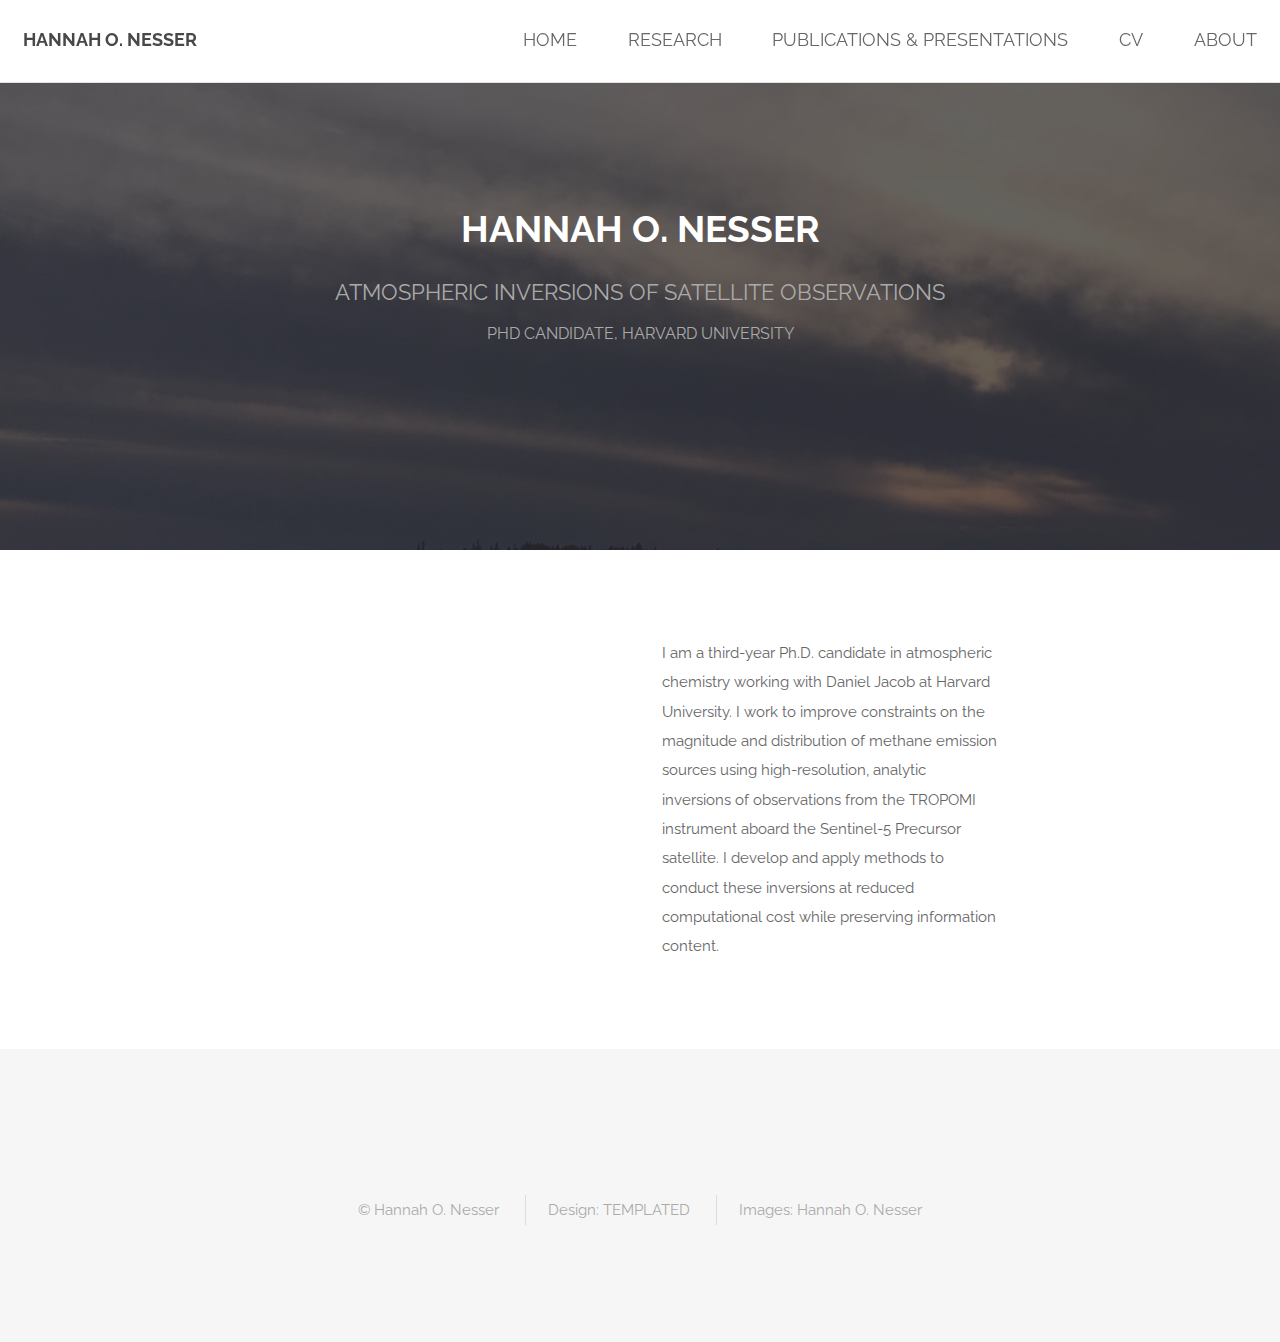
==== commit cd2de555: "Updated CV page and some small fixes." ====
--- a/index.html
+++ b/index.html
@@ -14,16 +14,18 @@
 	<body class="landing">
 
 		<!-- Header -->
-			<header id="header" class="alt">
-				<nav id="nav">
-					<ul>
-						<li><a href="index.html">Home</a></li>
-						<li><a href="research.html">Research</a></li>
-						<li><a href="publications.html">Publications & Presentations</a></li>
-						<li><a href="about.html">About</a></li>
-					</ul>
-				</nav>
-			</header>
+      <header id="header">
+        <h1><strong><a href="index.html">Hannah O. Nesser</a></strong></h1>
+        <nav id="nav">
+          <ul>
+            <li><a href="index.html">Home</a></li>
+            <li><a href="research.html">Research</a></li>
+            <li><a href="publications.html">Publications & Presentations</a></li>
+            <li><a href="cv.html">CV</a></li>
+            <li><a href="about.html">About</a></li>
+          </ul>
+        </nav>
+      </header>
 
 			<a href="#menu" class="navPanelToggle"><span class="fa fa-bars"></span></a>
 
--- a/assets/css/main.css
+++ b/assets/css/main.css
@@ -3010,6 +3010,10 @@
 
 		}
 
+.notbold {
+	font-weight: normal;
+}
+
 /* Menu */
 
 	.navPanelToggle {
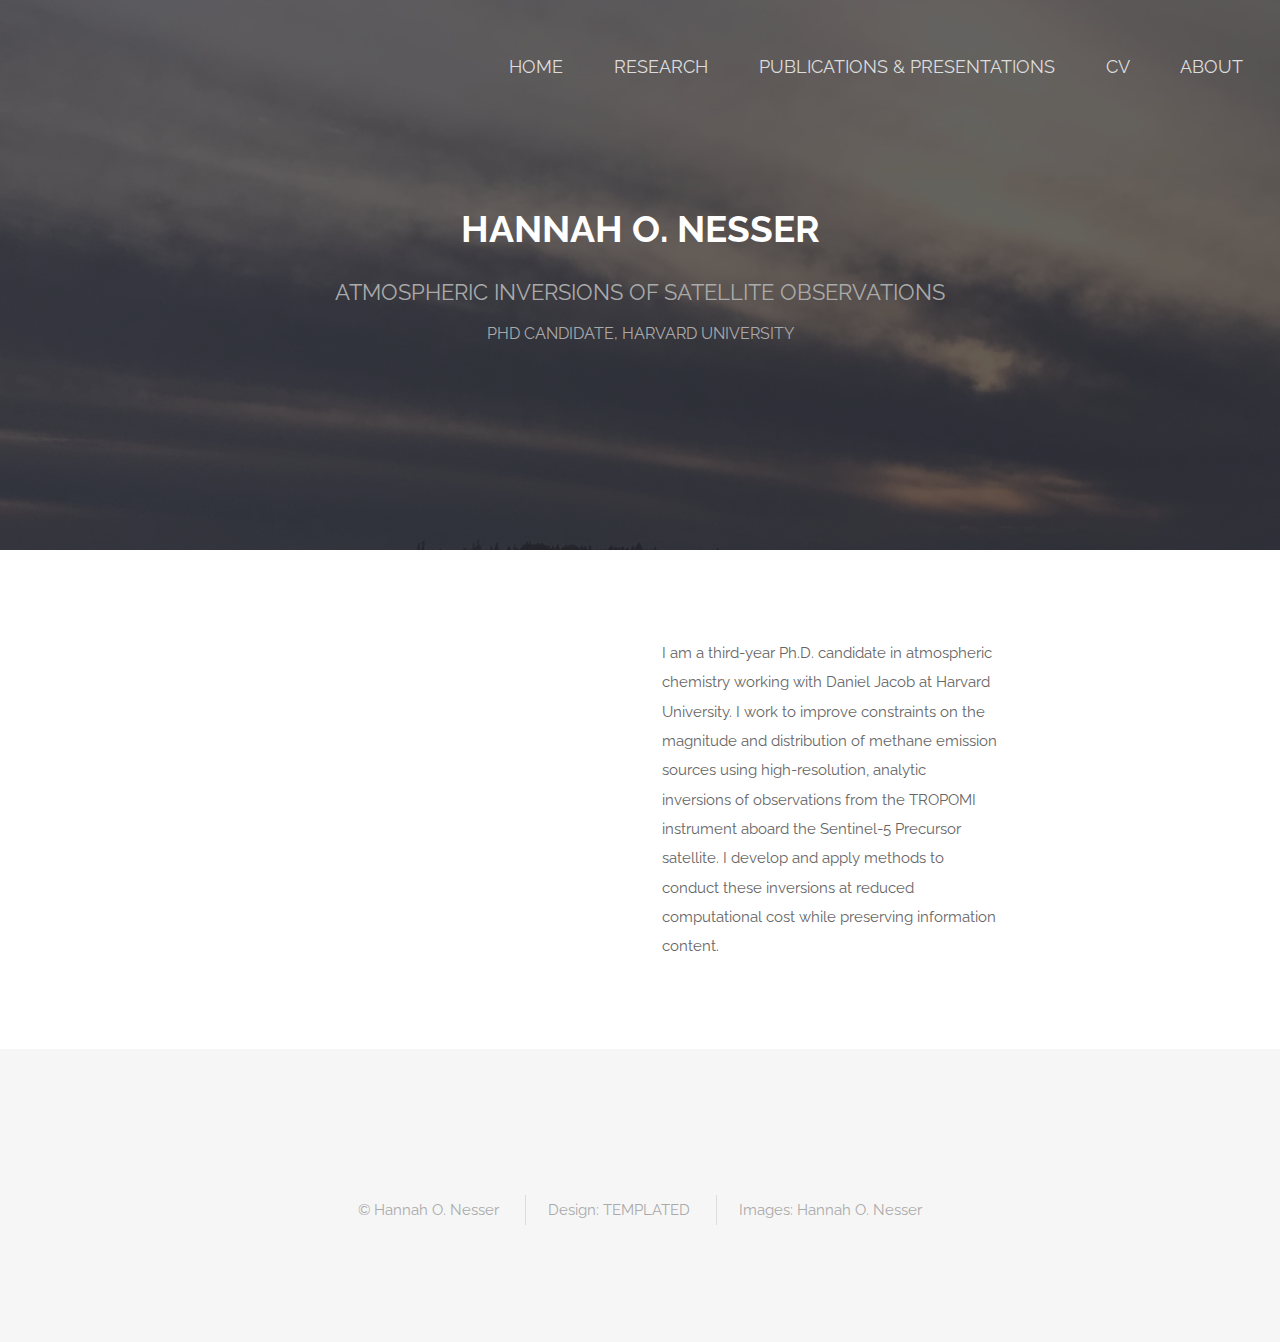
==== commit cbe60c55: "Quick fix to index.html navigation bar" ====
--- a/index.html
+++ b/index.html
@@ -14,18 +14,17 @@
 	<body class="landing">
 
 		<!-- Header -->
-      <header id="header">
-        <h1><strong><a href="index.html">Hannah O. Nesser</a></strong></h1>
-        <nav id="nav">
-          <ul>
-            <li><a href="index.html">Home</a></li>
-            <li><a href="research.html">Research</a></li>
-            <li><a href="publications.html">Publications & Presentations</a></li>
-            <li><a href="cv.html">CV</a></li>
-            <li><a href="about.html">About</a></li>
-          </ul>
-        </nav>
-      </header>
+			<header id="header" class="alt">
+				<nav id="nav">
+					<ul>
+						<li><a href="index.html">Home</a></li>
+						<li><a href="research.html">Research</a></li>
+						<li><a href="publications.html">Publications & Presentations</a></li>
+						<li><a href="cv.html">CV</a></li>
+						<li><a href="about.html">About</a></li>
+					</ul>
+				</nav>
+			</header>
 
 			<a href="#menu" class="navPanelToggle"><span class="fa fa-bars"></span></a>
 
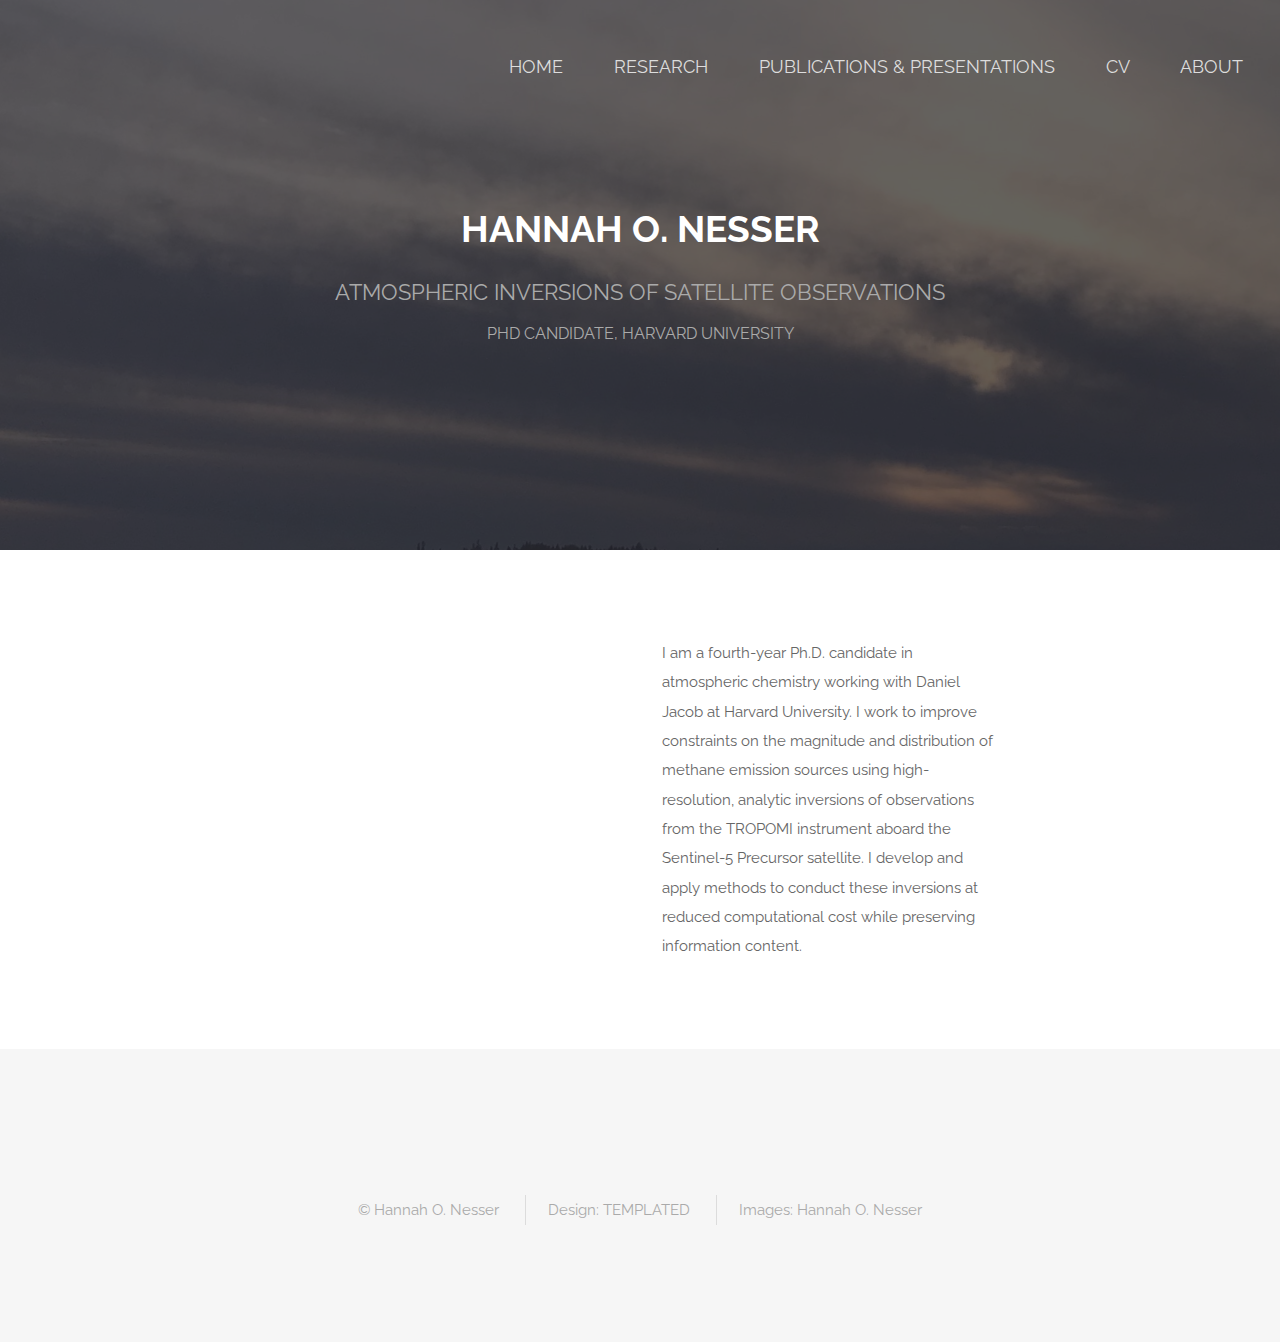
==== commit 7f2f8e18: "Updated CV html (not pdf) to include DIB committee work (but not reading group) and updated typo on " ====
--- a/index.html
+++ b/index.html
@@ -44,7 +44,7 @@
 								</div>
 							</div>
 							<div class="6u$ 12u$(medium)">
-                <p>I am a third-year Ph.D. candidate in atmospheric chemistry working with Daniel Jacob at Harvard University. I work to improve constraints on the magnitude and distribution of methane emission sources using high-resolution, analytic inversions of observations from the TROPOMI instrument aboard the Sentinel-5 Precursor satellite. I develop and apply methods to conduct these inversions at reduced computational cost while preserving information content.</p>
+                <p>I am a fourth-year Ph.D. candidate in atmospheric chemistry working with Daniel Jacob at Harvard University. I work to improve constraints on the magnitude and distribution of methane emission sources using high-resolution, analytic inversions of observations from the TROPOMI instrument aboard the Sentinel-5 Precursor satellite. I develop and apply methods to conduct these inversions at reduced computational cost while preserving information content.</p>
 							</div>
 						</div>
 					</div>
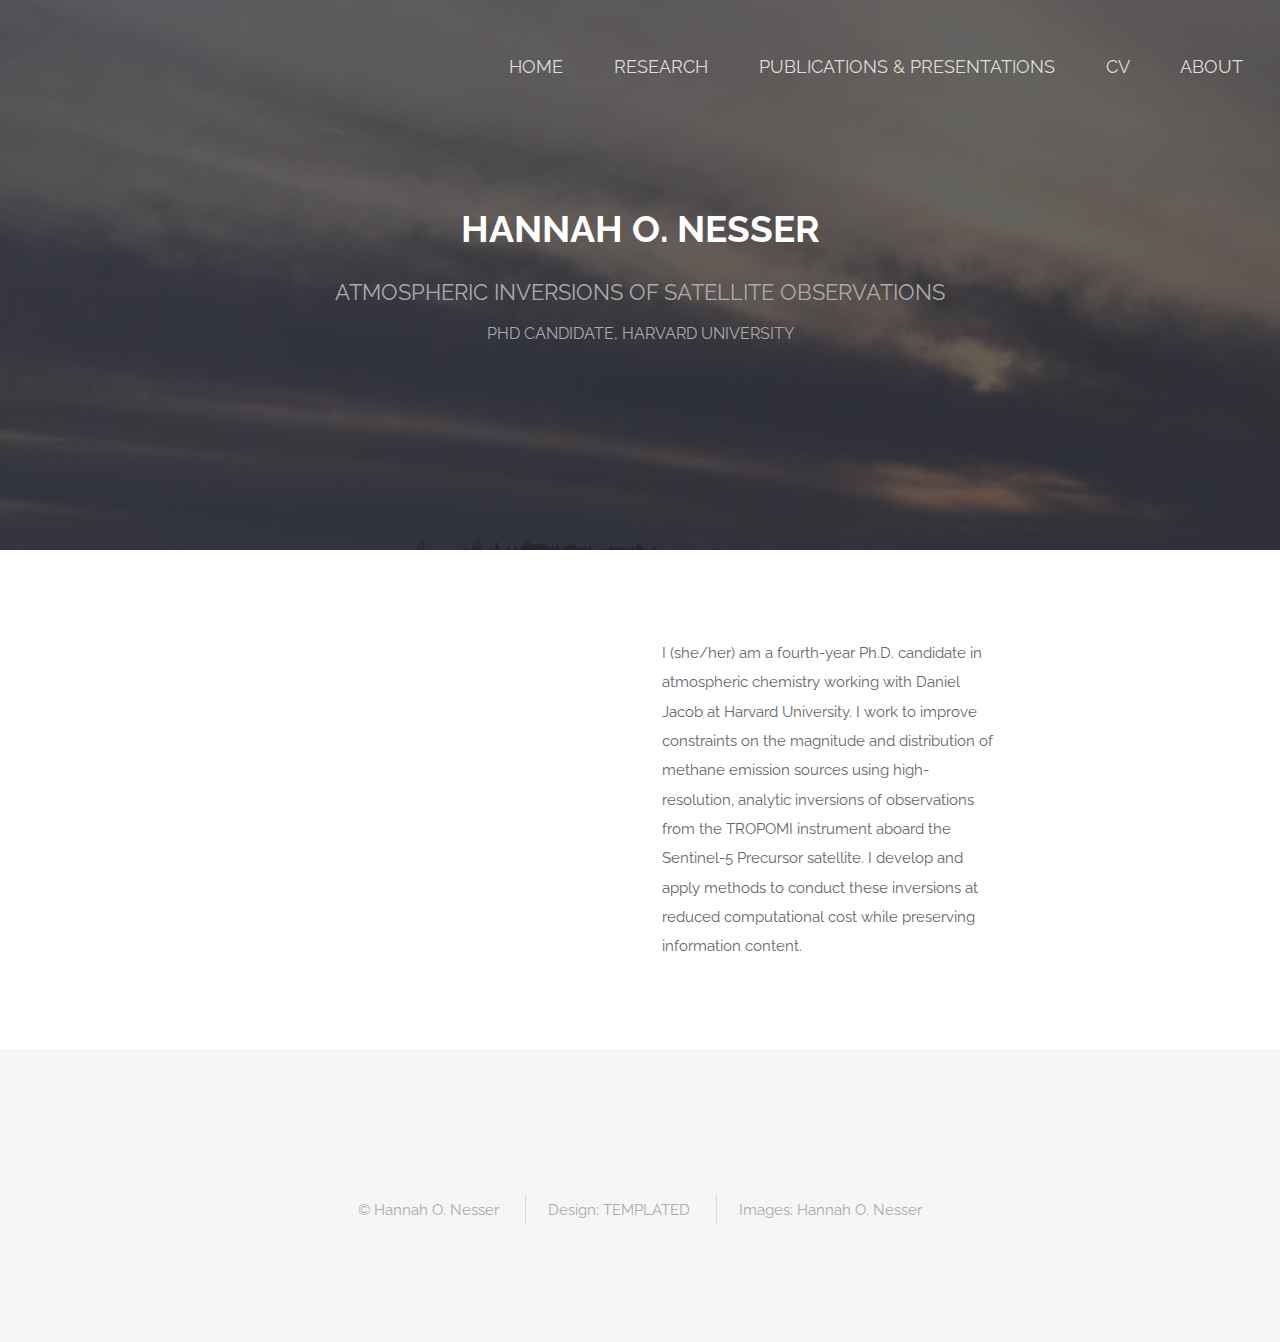
==== commit 0dd9bc5f: "Add pronouns" ====
--- a/index.html
+++ b/index.html
@@ -44,7 +44,7 @@
 								</div>
 							</div>
 							<div class="6u$ 12u$(medium)">
-                <p>I am a fourth-year Ph.D. candidate in atmospheric chemistry working with Daniel Jacob at Harvard University. I work to improve constraints on the magnitude and distribution of methane emission sources using high-resolution, analytic inversions of observations from the TROPOMI instrument aboard the Sentinel-5 Precursor satellite. I develop and apply methods to conduct these inversions at reduced computational cost while preserving information content.</p>
+                <p>I (she/her) am a fourth-year Ph.D. candidate in atmospheric chemistry working with Daniel Jacob at Harvard University. I work to improve constraints on the magnitude and distribution of methane emission sources using high-resolution, analytic inversions of observations from the TROPOMI instrument aboard the Sentinel-5 Precursor satellite. I develop and apply methods to conduct these inversions at reduced computational cost while preserving information content.</p>
 							</div>
 						</div>
 					</div>
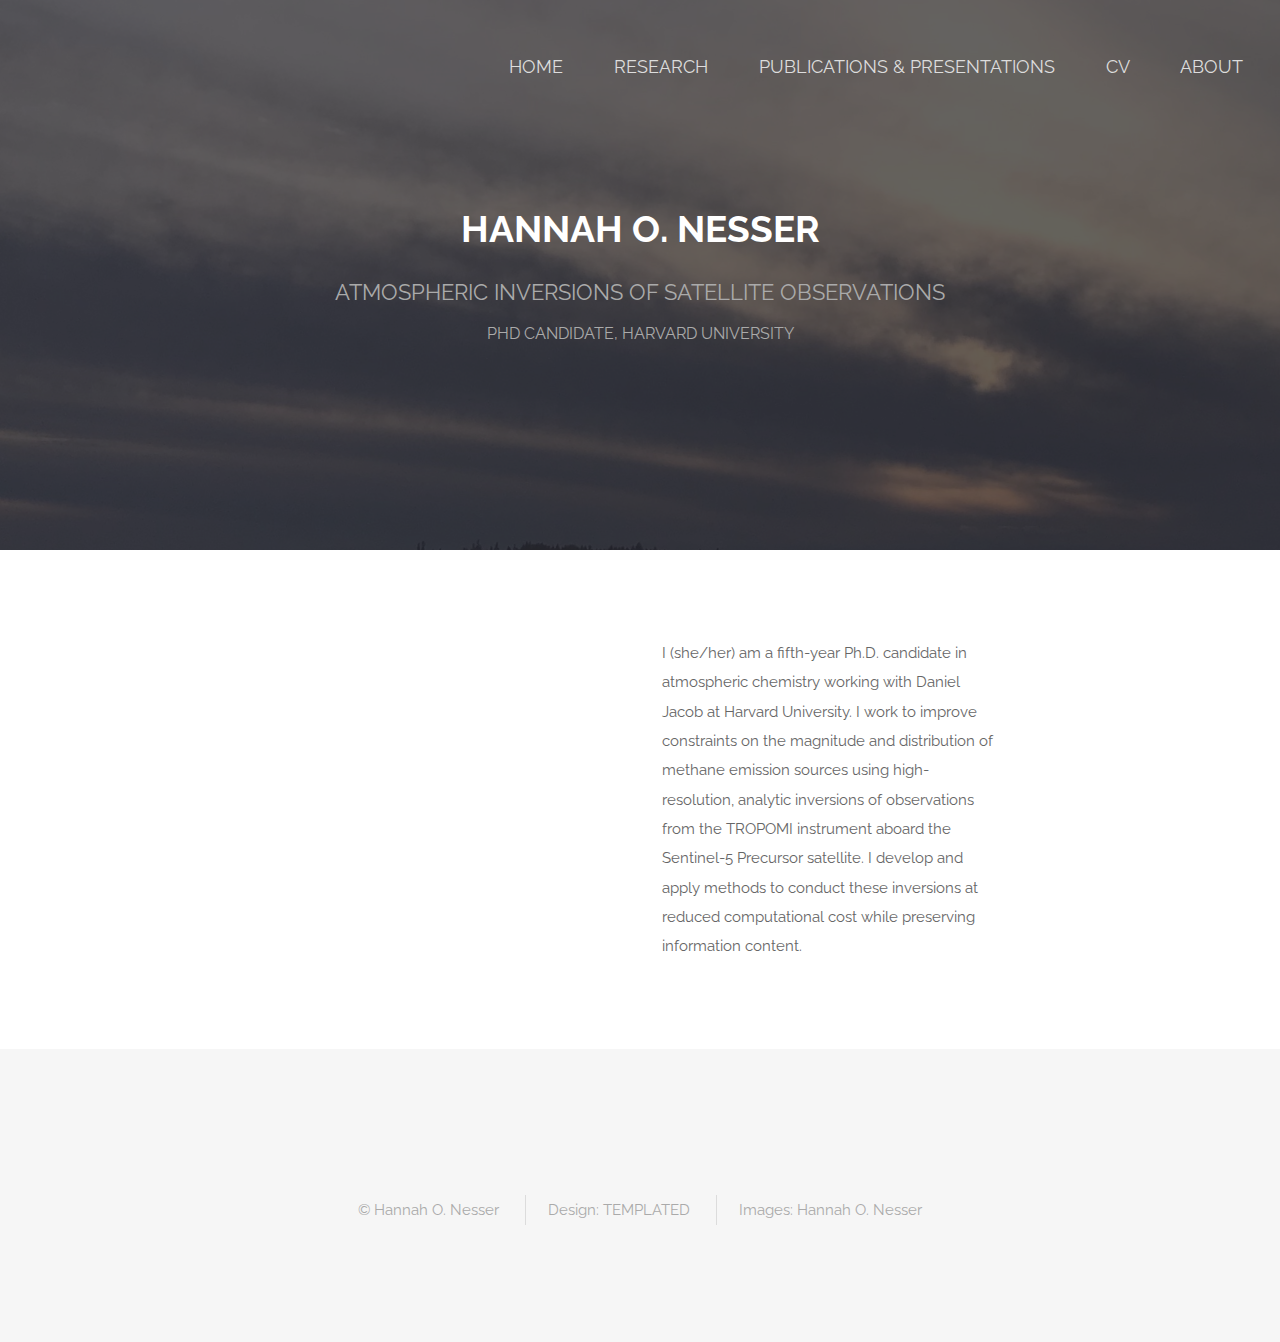
==== commit 6eacad1d: "Update" ====
--- a/index.html
+++ b/index.html
@@ -39,12 +39,12 @@
 					<div class="container 75%">
 						<div class="row 200%">
 							<div class="6u 12u$(medium)">
-								<div class="image fit">
+								<div class="image scaled">
 									<img src="images/headshot.jpg" alt="" />
 								</div>
 							</div>
 							<div class="6u$ 12u$(medium)">
-                <p>I (she/her) am a fourth-year Ph.D. candidate in atmospheric chemistry working with Daniel Jacob at Harvard University. I work to improve constraints on the magnitude and distribution of methane emission sources using high-resolution, analytic inversions of observations from the TROPOMI instrument aboard the Sentinel-5 Precursor satellite. I develop and apply methods to conduct these inversions at reduced computational cost while preserving information content.</p>
+                <p>I (she/her) am a fifth-year Ph.D. candidate in atmospheric chemistry working with Daniel Jacob at Harvard University. I work to improve constraints on the magnitude and distribution of methane emission sources using high-resolution, analytic inversions of observations from the TROPOMI instrument aboard the Sentinel-5 Precursor satellite. I develop and apply methods to conduct these inversions at reduced computational cost while preserving information content.</p>
 							</div>
 						</div>
 					</div>
--- a/assets/css/main.css
+++ b/assets/css/main.css
@@ -2289,8 +2289,10 @@
 
 /* Video */
 video {
-	width: 100% !important;
+	width: 66% !important;
 	height: auto !important;
+	display: block;
+	margin: 0 auto;
 }
 
 /* Image */
@@ -2336,6 +2338,23 @@
 			.image.fit img {
 				width: 100%;
 			}
+
+		.image.centered {
+			display: block;
+			margin-left: auto;
+			margin-right: auto;
+			/*margin: 0 0 2em 0;*/
+			width: 50%;
+			text-align: center;
+		}
+			.image.centered img {
+				width: 100%;
+				border: 20px solid #ffffff;
+/*				height: auto;
+				display: block;
+				margin: 0 0 2em 0;
+				text-align: center;
+*/			}
 
 		.image.rounded {
 			border-radius: 100%;
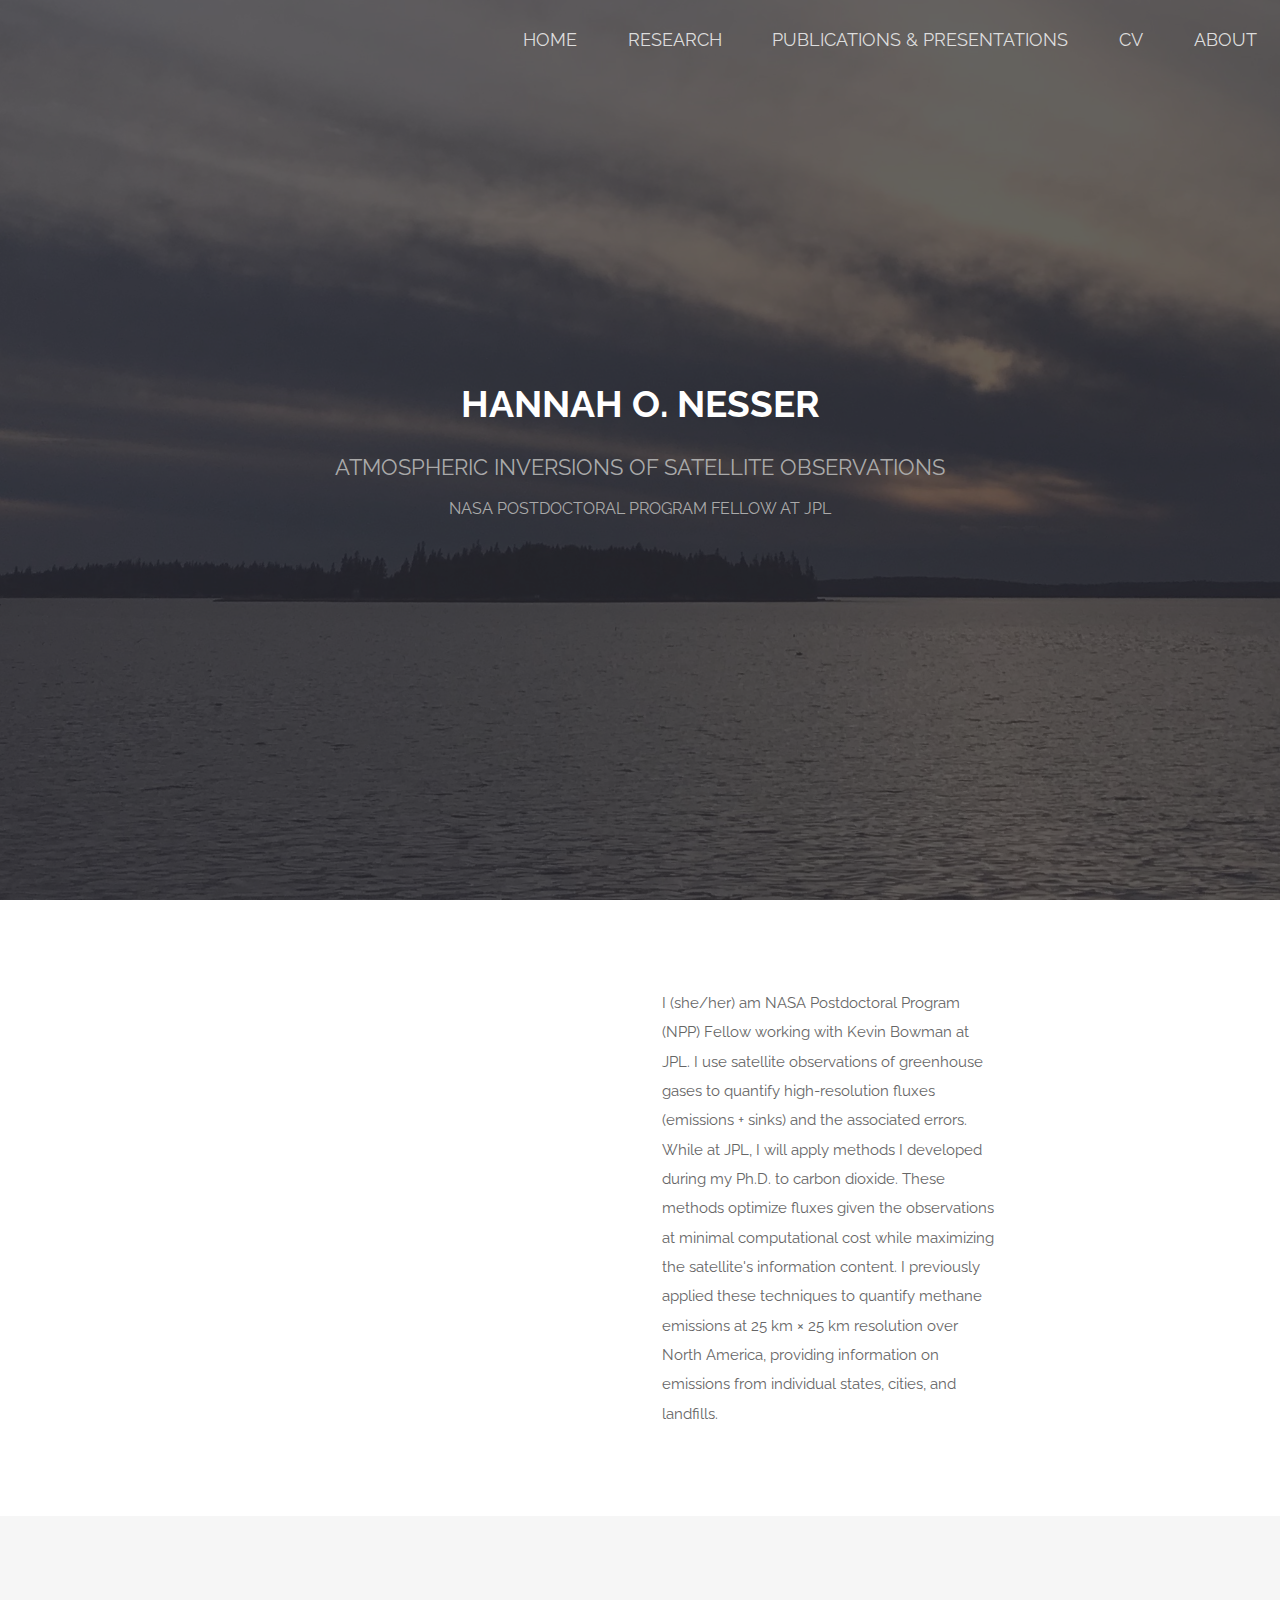
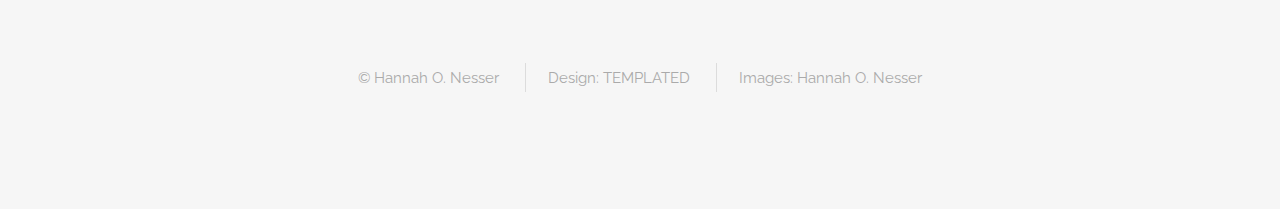
==== commit 318342dd: "Overhaul after several yeaars of no updates" ====
--- a/index.html
+++ b/index.html
@@ -31,7 +31,7 @@
 		<!-- Banner -->
 			<section id="banner">
 				<h2>Hannah O. Nesser</h2>
-				<p>Atmospheric Inversions of Satellite Observations<br /><font size="-0.1">PhD Candidate, Harvard University</font></p>
+				<p>Atmospheric Inversions of Satellite Observations<br /><font size="-0.1">NASA Postdoctoral Program Fellow at JPL</font></p>
 			</section>
 
 			<!-- One -->
@@ -39,12 +39,12 @@
 					<div class="container 75%">
 						<div class="row 200%">
 							<div class="6u 12u$(medium)">
-								<div class="image scaled">
+								<div class="image fit">
 									<img src="images/headshot.jpg" alt="" />
 								</div>
 							</div>
 							<div class="6u$ 12u$(medium)">
-                <p>I (she/her) am a fifth-year Ph.D. candidate in atmospheric chemistry working with Daniel Jacob at Harvard University. I work to improve constraints on the magnitude and distribution of methane emission sources using high-resolution, analytic inversions of observations from the TROPOMI instrument aboard the Sentinel-5 Precursor satellite. I develop and apply methods to conduct these inversions at reduced computational cost while preserving information content.</p>
+                <p>I (she/her) am NASA Postdoctoral Program (NPP) Fellow working with Kevin Bowman at JPL. I use satellite observations of greenhouse gases to quantify high-resolution fluxes (emissions + sinks) and the associated errors. While at JPL, I will apply methods I developed during my Ph.D. to carbon dioxide. These methods optimize fluxes given the observations at minimal computational cost while maximizing the satellite's information content. I previously applied these techniques to quantify methane emissions at 25 km &times; 25 km resolution over North America, providing information on emissions from individual states, cities, and landfills. </p>
 							</div>
 						</div>
 					</div>
--- a/assets/css/main.css
+++ b/assets/css/main.css
@@ -213,6 +213,14 @@
 			width: 90% !important;
 		}
 
+	}
+
+/* New grid */
+
+	.grid {
+	  display: grid;
+	  gap: 1rem;
+	  grid-template-columns: repeat(auto-fit, minmax(200px, 1fr));
 	}
 
 /* Grid */
@@ -1814,15 +1822,22 @@
 		color: #ffffff !important;
 		border: 0;
 		cursor: pointer;
-		display: inline-block;
+/*		display: inline-block;*/
 		font-weight: 700;
-		height: 3.15em;
-		line-height: 3.25em;
+/*		height: 3.15em;*/
+		line-height: 5em;
+/*		margin: auto;*/
 		padding: 0 2.2em;
 		text-align: center;
 		text-decoration: none;
 		text-transform: uppercase;
 		white-space: nowrap;
+		display: flex;
+		height: 100%;
+		width: 100%;
+		flex-direction: row;
+		justify-content: center;
+		align-items: center;
 	}
 
 		input[type="submit"]:hover,
@@ -1862,9 +1877,16 @@
 		input[type="button"].fit,
 		button.fit,
 		.button.fit {
-			display: block;
-			margin: 0 0 1em 0;
-			width: 100%;
+			aspect-ratio: 1/1;
+			flex: 1 0 auto;
+			align-items: center;
+			justify-content: center;
+/*    		text-align: center;*/
+		}
+
+		.button.fit > img {
+			max-width: 80%;
+			max-height: 80%;
 		}
 
 		input[type="submit"].small,
@@ -2955,15 +2977,26 @@
 			background-color: transparent;
 			border: 0;
 			box-shadow: none;
-			height: 3.25em;
+/*			height: 3.25em;
 			line-height: 3.25em;
 			position: absolute;
+*/			font-size: 1.25em;
+			height: 4.5em;
+			left: 0;
+			line-height: 4.4em;
+			position: absolute;
+			text-transform: uppercase;
+			top: 0;
+			width: 100%;
+			z-index: 10000;
+			z-index: 10001;
+
 		}
 
 			#header.alt h1 {
 				color: #ffffff;
-				left: 2.5em;
-				top: 2em;
+/*				left: 2.5em;*/
+/*				top: 2em;*/
 			}
 
 				#header.alt h1 a {
@@ -2971,8 +3004,8 @@
 				}
 
 			#header.alt nav {
-				right: 2em;
-				top: 2em;
+/*				right: 2em;*/
+/*				top: 2em;*/
 			}
 
 				#header.alt nav a {
@@ -3029,8 +3062,16 @@
 
 		}
 
-.notbold {
+.years {
 	font-weight: normal;
+	text-transform: none;
+}
+
+.location {
+	font-weight: normal;
+	text-transform: none;
+	text-align: right;
+	float: right;
 }
 
 /* Menu */
@@ -3206,6 +3247,11 @@
 		background-position: center top;
 		background-size: cover;
 		line-height: 1.75;
+		height: 100vh;
+		display: flex;
+		flex-direction: column;
+		justify-content: center;
+		align-items: center;
 		text-align: center;
 	}
 
